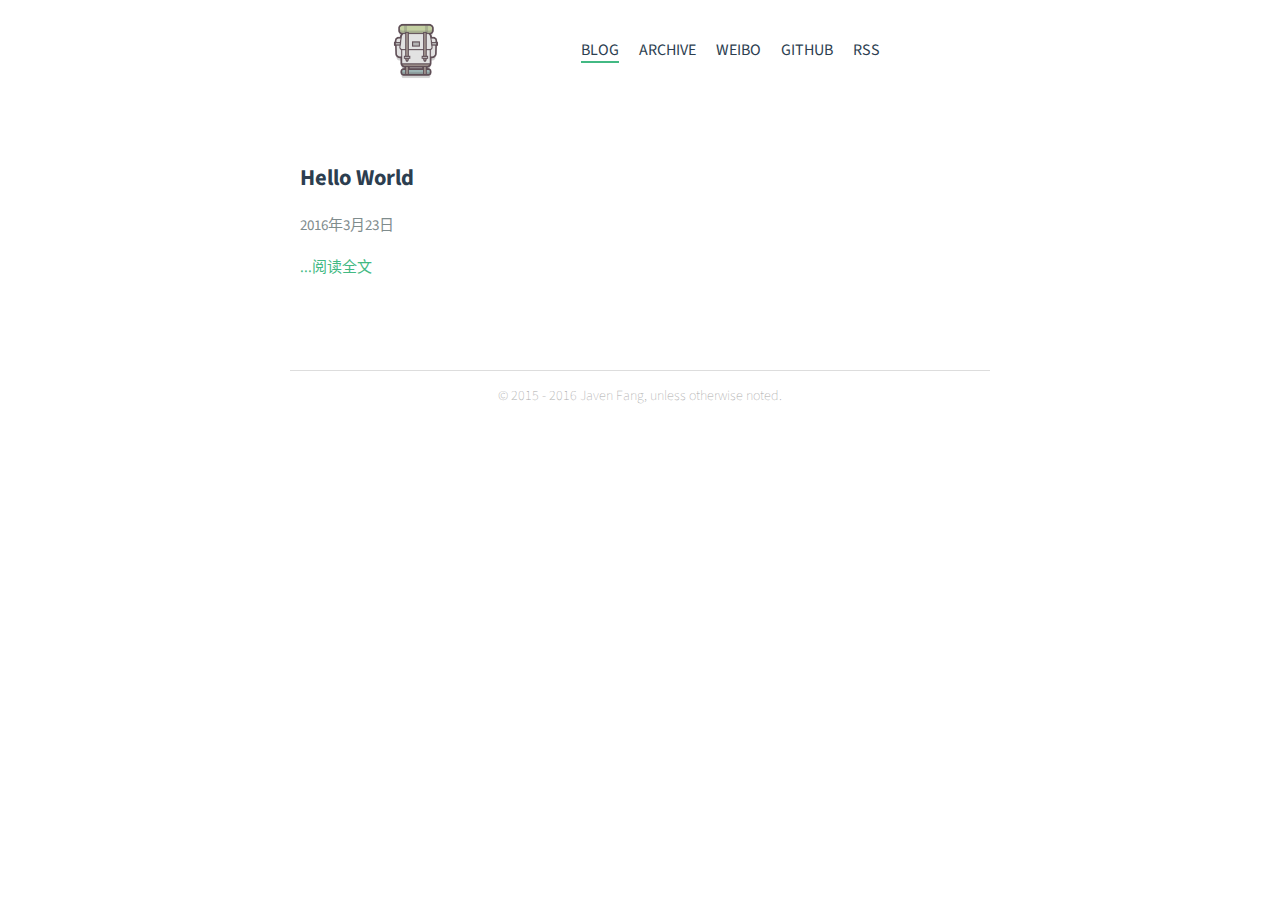
==== index.html @ 201db8c3 "Site updated: 2016-03-25 20:39:09" ====
<!DOCTYPE html><html lang="zh-cn"><head><meta charset="utf-8"><meta name="X-UA-Compatible" content="IE=edge"><title> Javen Blog</title><meta name="description" content="A Blog Powered By Hexo"><meta name="viewport" content="width=device-width, initial-scale=1"><link rel="short icon" href="/favicon.png"><link rel="stylesheet" href="/css/apollo.css"><link rel="stylesheet" href="https://fonts.googleapis.com/css?family=Source+Sans+Pro:400,600" type="text/css"></head><body><header><a href="/" class="logo-link"><img src="/favicon.png"></a><ul class="nav nav-list"><li class="nav-list-item"><a href="/" target="_self" class="nav-list-link active">BLOG</a></li><li class="nav-list-item"><a href="/archives/" target="_self" class="nav-list-link">ARCHIVE</a></li><li class="nav-list-item"><a href="http://weibo.com/sunchongsheng" target="_blank" class="nav-list-link">WEIBO</a></li><li class="nav-list-item"><a href="https://github.com/pinggod" target="_blank" class="nav-list-link">GITHUB</a></li><li class="nav-list-item"><a href="/atom.xml" target="_self" class="nav-list-link">RSS</a></li></ul></header><section class="container"><ul class="home post-list"><li class="post-list-item"><article class="post-block"><h2 class="post-title"><a href="/2016/03/23/hello-world/" class="post-title-link">Hello World</a></h2><div class="post-time">2016年3月23日</div><div class="post-content"></div><a href="/2016/03/23/hello-world/" class="read-more">...阅读全文</a></article></li></ul></section><footer><div class="paginator"></div><div class="copyright"><p>© 2015 - 2016 <a href="http://yoursite.com">Javen Fang</a>, unless otherwise noted.</p></div></footer><script>(function(b,o,i,l,e,r){b.GoogleAnalyticsObject=l;b[l]||(b[l]=function(){(b[l].q=b[l].q||[]).push(arguments)});b[l].l=+new Date;e=o.createElement(i);r=o.getElementsByTagName(i)[0];e.src='//www.google-analytics.com/analytics.js';r.parentNode.insertBefore(e,r)}(window,document,'script','ga'));ga('create',"UA-65933410-1",'auto');ga('send','pageview');</script><script>var _hmt = _hmt || [];(function() {var hm = document.createElement("script");hm.src = "//hm.baidu.com/hm.js?a36e15d9e2adec9a21fcdd9f686b1ed2";var s = document.getElementsByTagName("script")[0]; s.parentNode.insertBefore(hm, s);})();</script><script src="https://cdn.mathjax.org/mathjax/latest/MathJax.js?config=TeX-MML-AM_CHTML"></script></body></html>
---- css/apollo.css ----
/*! normalize.css v3.0.3 | MIT License | github.com/necolas/normalize.css */html{font-family:sans-serif;-ms-text-size-adjust:100%;-webkit-text-size-adjust:100%}body{margin:0}article,aside,details,figcaption,figure,footer,header,hgroup,main,menu,nav,section,summary{display:block}audio,canvas,progress,video{display:inline-block;vertical-align:baseline}audio:not([controls]){display:none;height:0}[hidden],template{display:none}a{background-color:transparent}a:active,a:hover{outline:0}abbr[title]{border-bottom:1px dotted}b,strong{font-weight:bold}dfn{font-style:italic}h1{font-size:2em;margin:0.67em 0}mark{background:#ff0;color:#000}small{font-size:80%}sub,sup{font-size:75%;line-height:0;position:relative;vertical-align:baseline}sup{top:-0.5em}sub{bottom:-0.25em}img{border:0}svg:not(:root){overflow:hidden}figure{margin:1em 40px}hr{box-sizing:content-box;height:0}pre{overflow:auto}code,kbd,pre,samp{font-family:monospace, monospace;font-size:1em}button,input,optgroup,select,textarea{color:inherit;font:inherit;margin:0}button{overflow:visible}button,select{text-transform:none}button,html input[type="button"],input[type="reset"],input[type="submit"]{-webkit-appearance:button;cursor:pointer}button[disabled],html input[disabled]{cursor:default}button::-moz-focus-inner,input::-moz-focus-inner{border:0;padding:0}input{line-height:normal}input[type="checkbox"],input[type="radio"]{box-sizing:border-box;padding:0}input[type="number"]::-webkit-inner-spin-button,input[type="number"]::-webkit-outer-spin-button{height:auto}input[type="search"]{-webkit-appearance:textfield;box-sizing:content-box}input[type="search"]::-webkit-search-cancel-button,input[type="search"]::-webkit-search-decoration{-webkit-appearance:none}fieldset{border:1px solid #c0c0c0;margin:0 2px;padding:0.35em 0.625em 0.75em}legend{border:0;padding:0}textarea{overflow:auto}optgroup{font-weight:bold}table{border-collapse:collapse;border-spacing:0}td,th{padding:0}body{margin:0;color:#34495e;font-size:15px;line-height:1.6;font-family:'Source Sans Pro', 'Helvetica Neue', Arial, sans-serif}ul.nav,ul.post-list{margin:0;padding:0;list-style-type:none}ul{margin:1rem 0}a,a:active{color:#2c3e50;text-decoration:none}a.nav-list-link.active,a.nav-list-link:hover,a.post-title-link:hover{border-bottom:2px solid #42b983}hr{border:0}code{margin:0 2px;padding:3px 5px;color:#e96900;border-radius:2px;white-space:inherit}iframe,video{max-width:100%;margin:1rem auto;display:block}table{width:100%}table thead{background-color:#ddd}table thead th{padding:5px}table tbody tr:nth-child(2n){background-color:#eee}table tbody td{padding:5px}header{height:60px}header .logo-link{float:left}header .nav{float:right;left:80px}header .logo-link img{height:60px}header .nav-list-item{display:inline-block;padding:19px  10px}header .nav-list-item a{font-size:16px;line-height:1.4}.home.post-list{margin:2em 0}.home.post-list .post-list-item{padding:1em 0 2em;border-bottom:1px solid #ddd}.home.post-list .post-list-item:last-child{border-bottom:0px}.home.post-list .post-content h2:before,.home.post-list .post-content h3:before,.home.post-list .post-content h4:before,.home.post-list .post-content h5:before,.home.post-list .post-content h6:before{content:''}.home.post-list .post-content>ul{list-style:initial}.home.post-list .read-more{color:#42b983}.archive{max-width:500px;margin:5em auto}.archive .post-item{padding:2px 0 0 50px}.archive .post-time,.archive .post-title-link{font-size:1rem}.archive .post-title-link{display:block;margin-left:110px;color:#42b983;word-break:break-all}.archive .post-title-link:hover{border-bottom:0;color:#267B54}.archive .post-time{float:left;width:110px;color:#7f8c8d}.post{padding-top:1em}.post-block .post-title{margin:0.65em 0;color:#2c3e50;font-size:1.5em}.post-block .post-time{color:#7f8c8d;margin:1.2em 0}.post-content h2,.post-content h3,.post-content h4,.post-content h5,.post-content h6{position:relative;margin:1em 0}.post-content h2:before,.post-content h3:before,.post-content h4:before,.post-content h5:before,.post-content h6:before{content:"#";color:#42b983;position:absolute;left:-0.7em;top:-4px;font-size:1.2em;font-weight:bold}.post-content h4:before,.post-content h5:before,.post-content h6:before{content:""}.post-content h2,.post-content h3{font-size:22px}.post-content h4,.post-content h5,.post-content h6{font-size:18px}.post-content a{color:#42b983}.post-content blockquote{margin:2em 0;padding-left:20px;border-left:4px solid #42b983}.post-content img{display:block;max-width:100%;margin:1em auto}.post-content .tip{position:relative;margin:2em 0;padding:12px 24px 12px 30px;border-left:4px solid #f66;border-top-right-radius:2px;border-bottom-right-radius:2px;background-color:#f8f8f8}.post-content .tip br{display:none}.post-content .tip:before{position:absolute;top:14px;left:-12px;content:"!";width:20px;height:20px;border-radius:100%;color:#fff;font-size:14px;line-height:20px;font-weight:bold;text-align:center;background-color:#f66;font-family:'Dosis', 'Source Sans Pro', 'Helvetica Neue', Arial, sans-serif}code,pre{font-size:0.8em;background-color:#f8f8f8;font-family:'Roboto Mono', Monaco, courier, monospace}.highlight{position:relative;margin:1em 0;border-radius:2px;line-height:1.1em;background-color:#f8f8f8;overflow-x:auto}.highlight table,.highlight tr,.highlight td{width:100%;border-collapse:collapse;padding:0;margin:0}.highlight .gutter{display:none}.highlight .code pre{padding:1.2em 1.4em;line-height:1.5em;margin:0}.highlight.html .code:after,.highlight.js .code:after,.highlight.bash .code:after,.highlight.css .code:after,.highlight.scss .code:after,.highlight.diff .code:after,.highlight.java .code:after,.highlight.xml .code:after,.highlight.python .code:after,.highlight.json .code:after,.highlight.swift .code:after,.highlight.ruby .code:after,.highlight.perl .code:after,.highlight.php .code:after,.highlight.c .code:after,.highlight.cpp .code:after{position:absolute;top:0;right:0;color:#ccc;text-align:right;font-size:0.75em;padding:5px 10px 0;line-height:15px;height:15px;font-weight:600}.highlight.html .code:after{content:"HTML"}.highlight.js .code:after{content:"JS"}.highlight.bash .code:after{content:"BASH"}.highlight.css .code:after{content:"CSS"}.highlight.scss .code:after{content:"SCSS"}.highlight.diff .code:after{content:"DIFF"}.highlight.java .code:after{content:"JAVA"}.highlight.xml .code:after{content:"XML"}.highlight.python .code:after{content:"PYTHON"}.highlight.json .code:after{content:"JSON"}.highlight.swift .code:after{content:"SWIFT"}.highlight.ruby .code:after{content:"RUBY"}.highlight.perl .code:after{content:"PERL"}.highlight.php .code:after{content:"PHP"}.highlight.c .code:after{content:"C"}.highlight.java .code:after{content:"JAVA"}.highlight.cpp .code:after{content:"CPP"}.highlight.cpp .code:after{content:'C++'}pre{color:#525252}pre .function .keyword,pre .constant{color:#0092db}pre .keyword,pre .attribute{color:#e96900}pre .number,pre .literal{color:#ae81ff}pre .tag,pre .tag .title,pre .change,pre .winutils,pre .flow,pre .lisp .title,pre .clojure .built_in,pre .nginx .title,pre .tex .special{color:#2973b7}pre .symbol,pre .symbol .string,pre .value,pre .regexp{color:#42b983}pre .title{color:#83B917}pre .tag .value,pre .string,pre .subst,pre .haskell .type,pre .preprocessor,pre .ruby .class .parent,pre .built_in,pre .sql .aggregate,pre .django .template_tag,pre .django .variable,pre .smalltalk .class,pre .javadoc,pre .django .filter .argument,pre .smalltalk .localvars,pre .smalltalk .array,pre .attr_selector,pre .pseudo,pre .addition,pre .stream,pre .envvar,pre .apache .tag,pre .apache .cbracket,pre .tex .command,pre .prompt{color:#42b983}pre .comment,pre .java .annotation,pre .python .decorator,pre .template_comment,pre .pi,pre .doctype,pre .shebang,pre .apache .sqbracket,pre .tex .formula{color:#b3b3b3}pre .deletion{color:#BA4545}pre .coffeescript .javascript,pre .javascript .xml,pre .tex .formula,pre .xml .javascript,pre .xml .vbscript,pre .xml .css,pre .xml .cdata{opacity:0.5}.paginator{margin:4em 0;text-align:center}.paginator .prev,.paginator .next{display:inline-block;margin:0 4px;padding:4px 12px;border-radius:4px;border-bottom:4px solid #3aa373;font-size:14px;color:#fff;background-color:#4fc08d}.paginator .prev:hover,.paginator .next:hover{background-color:#22bd77}.ds-thread,#disqus_thread{margin-bottom:2em}section.container{margin:2em 10px}@media screen and (min-width: 700px){body{width:700px;margin:0 auto}header{padding:20px 100px}}@media screen and (max-width: 700px){body{width:100%}header{padding:20px 0}header a.logo-link,header ul.nav.nav-list{float:none;display:block;text-align:center}.post-content h2,.post-content h3,.post-content h4,.post-content h5,.post-content h6{max-width:300px;left:15px}.ds-thread,#disqus_thread{margin:2em 10px}}.copyright{margin:4em 0;border-top:1px solid #ddd;text-align:center}.copyright p,.copyright a{color:#aaa;font-size:14px;font-weight:100}.copyright a:hover{color:#888}
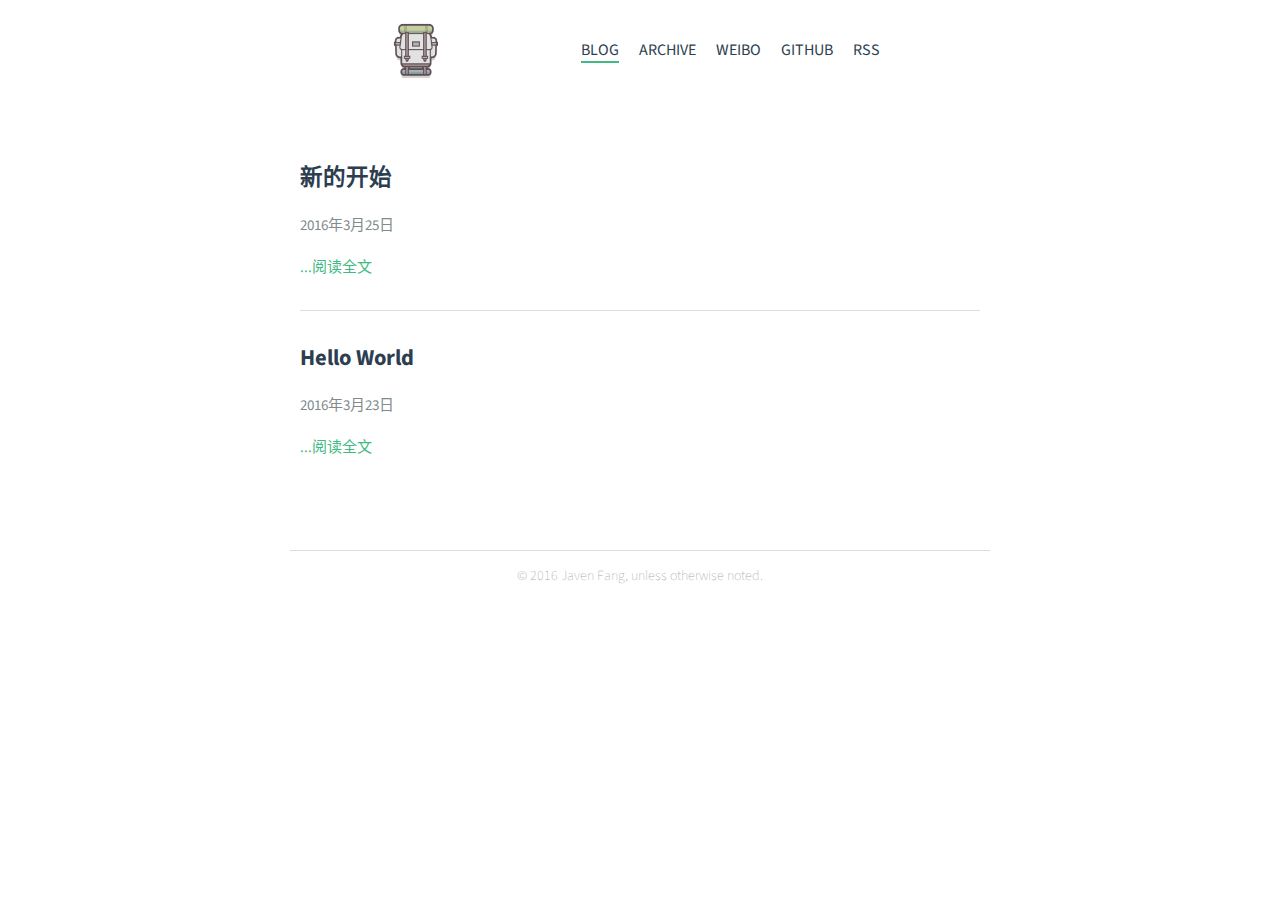
==== commit 047f9cd1: "Site updated: 2016-03-25 20:53:54" ====
--- a/index.html
+++ b/index.html
@@ -1 +1 @@
-<!DOCTYPE html><html lang="zh-cn"><head><meta charset="utf-8"><meta name="X-UA-Compatible" content="IE=edge"><title> Javen Blog</title><meta name="description" content="A Blog Powered By Hexo"><meta name="viewport" content="width=device-width, initial-scale=1"><link rel="short icon" href="/favicon.png"><link rel="stylesheet" href="/css/apollo.css"><link rel="stylesheet" href="https://fonts.googleapis.com/css?family=Source+Sans+Pro:400,600" type="text/css"></head><body><header><a href="/" class="logo-link"><img src="/favicon.png"></a><ul class="nav nav-list"><li class="nav-list-item"><a href="/" target="_self" class="nav-list-link active">BLOG</a></li><li class="nav-list-item"><a href="/archives/" target="_self" class="nav-list-link">ARCHIVE</a></li><li class="nav-list-item"><a href="http://weibo.com/sunchongsheng" target="_blank" class="nav-list-link">WEIBO</a></li><li class="nav-list-item"><a href="https://github.com/pinggod" target="_blank" class="nav-list-link">GITHUB</a></li><li class="nav-list-item"><a href="/atom.xml" target="_self" class="nav-list-link">RSS</a></li></ul></header><section class="container"><ul class="home post-list"><li class="post-list-item"><article class="post-block"><h2 class="post-title"><a href="/2016/03/23/hello-world/" class="post-title-link">Hello World</a></h2><div class="post-time">2016年3月23日</div><div class="post-content"></div><a href="/2016/03/23/hello-world/" class="read-more">...阅读全文</a></article></li></ul></section><footer><div class="paginator"></div><div class="copyright"><p>© 2015 - 2016 <a href="http://yoursite.com">Javen Fang</a>, unless otherwise noted.</p></div></footer><script>(function(b,o,i,l,e,r){b.GoogleAnalyticsObject=l;b[l]||(b[l]=function(){(b[l].q=b[l].q||[]).push(arguments)});b[l].l=+new Date;e=o.createElement(i);r=o.getElementsByTagName(i)[0];e.src='//www.google-analytics.com/analytics.js';r.parentNode.insertBefore(e,r)}(window,document,'script','ga'));ga('create',"UA-65933410-1",'auto');ga('send','pageview');</script><script>var _hmt = _hmt || [];(function() {var hm = document.createElement("script");hm.src = "//hm.baidu.com/hm.js?a36e15d9e2adec9a21fcdd9f686b1ed2";var s = document.getElementsByTagName("script")[0]; s.parentNode.insertBefore(hm, s);})();</script><script src="https://cdn.mathjax.org/mathjax/latest/MathJax.js?config=TeX-MML-AM_CHTML"></script></body></html>+<!DOCTYPE html><html lang="zh-cn"><head><meta charset="utf-8"><meta name="X-UA-Compatible" content="IE=edge"><title> 老码农</title><meta name="description" content="A Blog Powered By Hexo"><meta name="viewport" content="width=device-width, initial-scale=1"><link rel="short icon" href="/favicon.png"><link rel="stylesheet" href="/css/apollo.css"><link rel="stylesheet" href="http://fonts.useso.com/css?family=Source+Sans+Pro:400,600" type="text/css"></head><body><header><a href="/" class="logo-link"><img src="/favicon.png"></a><ul class="nav nav-list"><li class="nav-list-item"><a href="/" target="_self" class="nav-list-link active">BLOG</a></li><li class="nav-list-item"><a href="/archives/" target="_self" class="nav-list-link">ARCHIVE</a></li><li class="nav-list-item"><a href="http://weibo.com/javenfang" target="_blank" class="nav-list-link">WEIBO</a></li><li class="nav-list-item"><a href="https://github.com/javenfang" target="_blank" class="nav-list-link">GITHUB</a></li><li class="nav-list-item"><a href="/atom.xml" target="_self" class="nav-list-link">RSS</a></li></ul></header><section class="container"><ul class="home post-list"><li class="post-list-item"><article class="post-block"><h2 class="post-title"><a href="/2016/03/25/新的开始/" class="post-title-link">新的开始</a></h2><div class="post-time">2016年3月25日</div><div class="post-content"></div><a href="/2016/03/25/新的开始/" class="read-more">...阅读全文</a></article></li><li class="post-list-item"><article class="post-block"><h2 class="post-title"><a href="/2016/03/23/hello-world/" class="post-title-link">Hello World</a></h2><div class="post-time">2016年3月23日</div><div class="post-content"></div><a href="/2016/03/23/hello-world/" class="read-more">...阅读全文</a></article></li></ul></section><footer><div class="paginator"></div><div class="copyright"><p>© 2016 <a href="http://javenfang.me">Javen Fang</a>, unless otherwise noted.</p></div></footer><script src="https://cdn.mathjax.org/mathjax/latest/MathJax.js?config=TeX-MML-AM_CHTML"></script></body></html>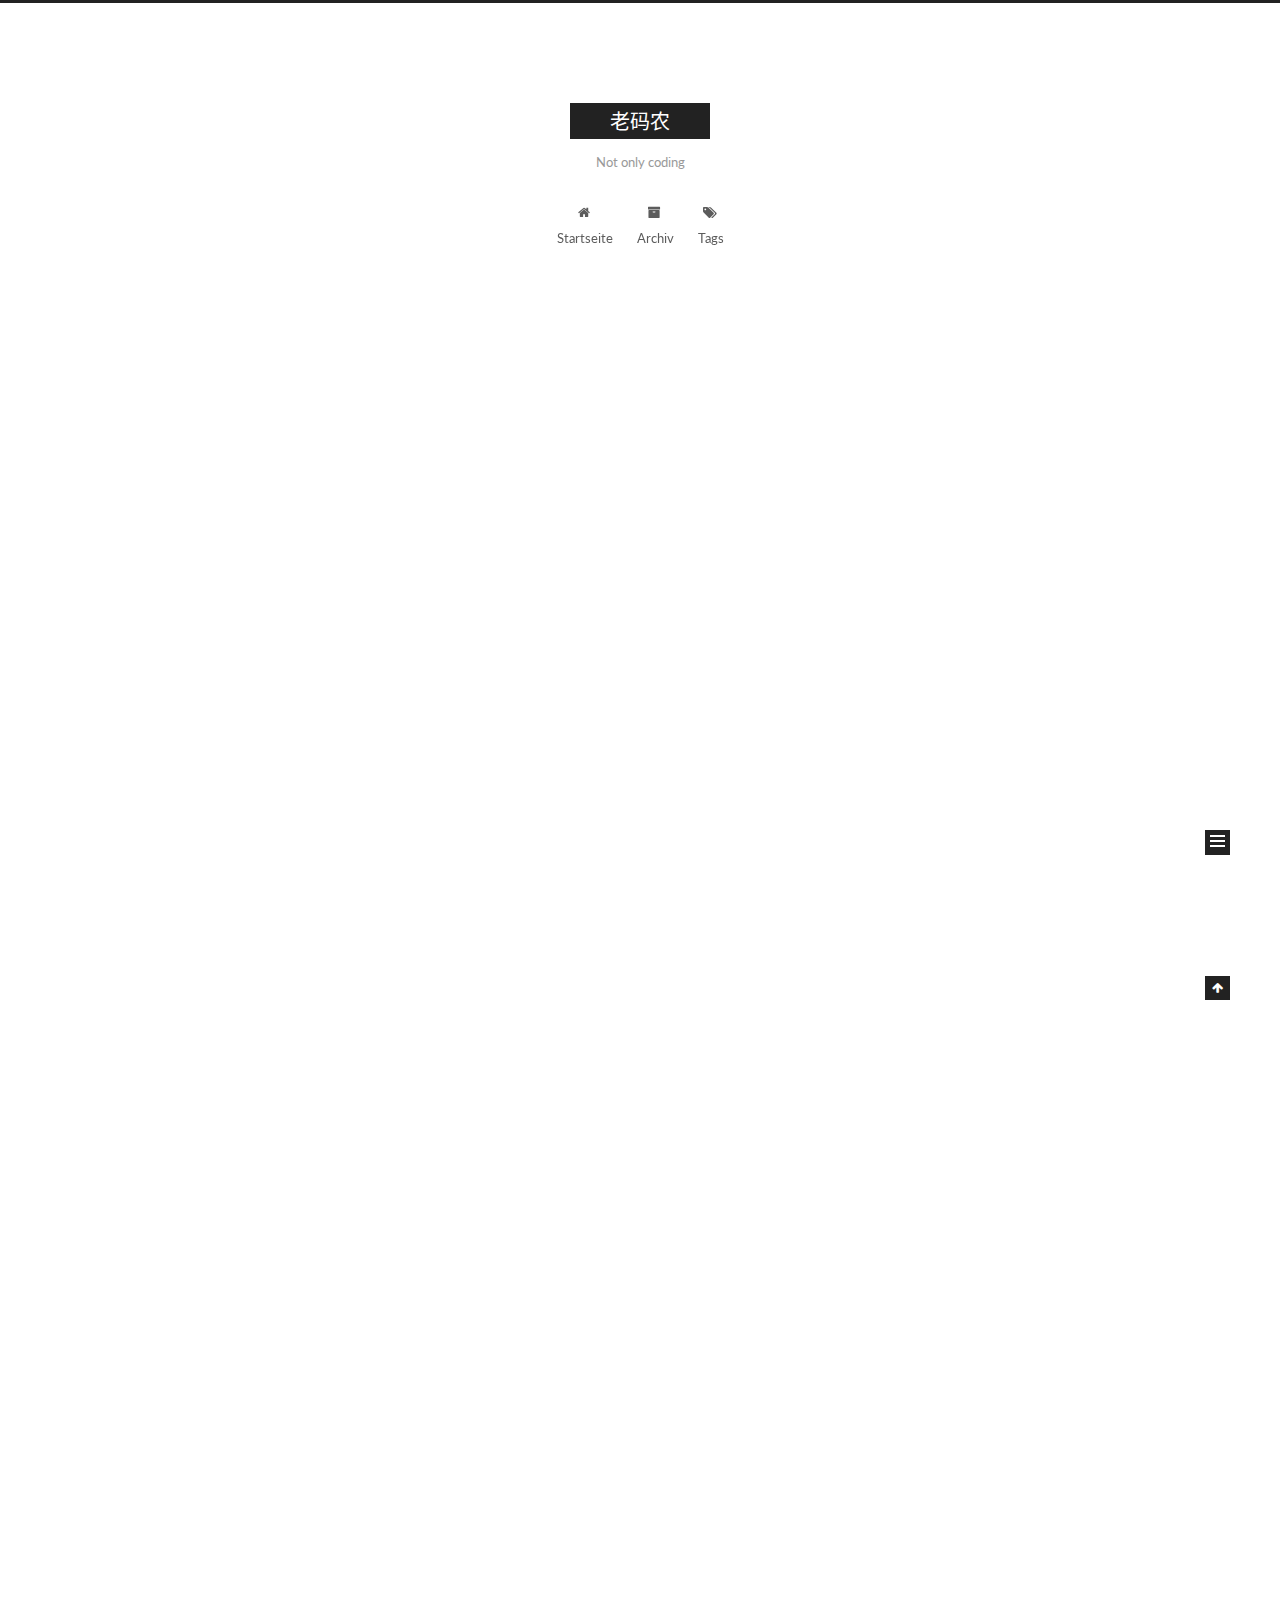
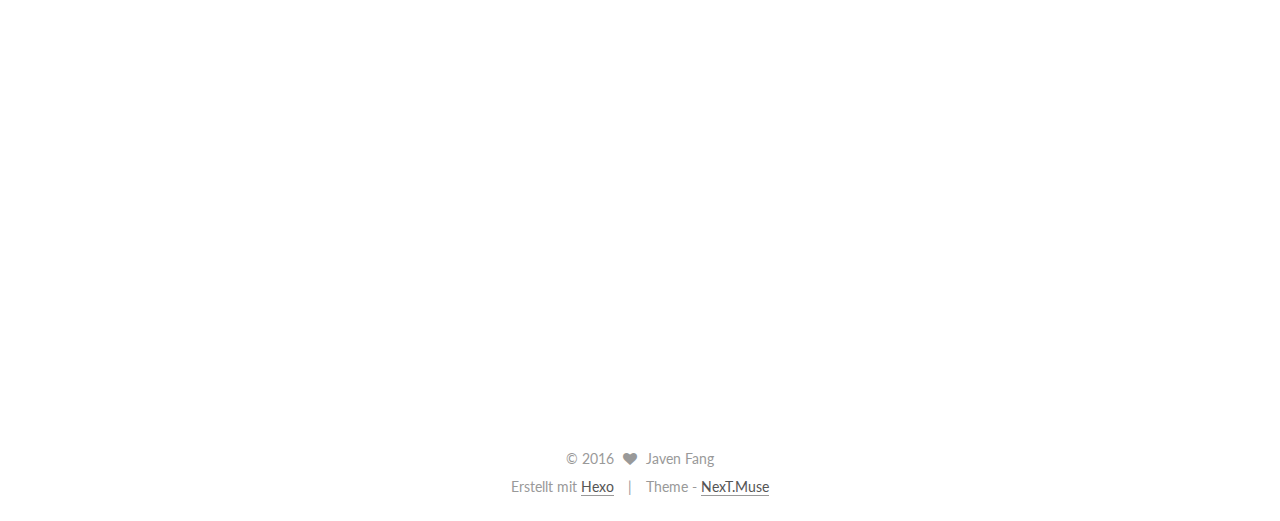
==== commit 5e45f94d: "Site updated: 2016-03-25 21:19:13" ====
--- a/index.html
+++ b/index.html
@@ -1 +1,566 @@
-<!DOCTYPE html><html lang="zh-cn"><head><meta charset="utf-8"><meta name="X-UA-Compatible" content="IE=edge"><title> 老码农</title><meta name="description" content="A Blog Powered By Hexo"><meta name="viewport" content="width=device-width, initial-scale=1"><link rel="short icon" href="/favicon.png"><link rel="stylesheet" href="/css/apollo.css"><link rel="stylesheet" href="http://fonts.useso.com/css?family=Source+Sans+Pro:400,600" type="text/css"></head><body><header><a href="/" class="logo-link"><img src="/favicon.png"></a><ul class="nav nav-list"><li class="nav-list-item"><a href="/" target="_self" class="nav-list-link active">BLOG</a></li><li class="nav-list-item"><a href="/archives/" target="_self" class="nav-list-link">ARCHIVE</a></li><li class="nav-list-item"><a href="http://weibo.com/javenfang" target="_blank" class="nav-list-link">WEIBO</a></li><li class="nav-list-item"><a href="https://github.com/javenfang" target="_blank" class="nav-list-link">GITHUB</a></li><li class="nav-list-item"><a href="/atom.xml" target="_self" class="nav-list-link">RSS</a></li></ul></header><section class="container"><ul class="home post-list"><li class="post-list-item"><article class="post-block"><h2 class="post-title"><a href="/2016/03/25/新的开始/" class="post-title-link">新的开始</a></h2><div class="post-time">2016年3月25日</div><div class="post-content"></div><a href="/2016/03/25/新的开始/" class="read-more">...阅读全文</a></article></li><li class="post-list-item"><article class="post-block"><h2 class="post-title"><a href="/2016/03/23/hello-world/" class="post-title-link">Hello World</a></h2><div class="post-time">2016年3月23日</div><div class="post-content"></div><a href="/2016/03/23/hello-world/" class="read-more">...阅读全文</a></article></li></ul></section><footer><div class="paginator"></div><div class="copyright"><p>© 2016 <a href="http://javenfang.me">Javen Fang</a>, unless otherwise noted.</p></div></footer><script src="https://cdn.mathjax.org/mathjax/latest/MathJax.js?config=TeX-MML-AM_CHTML"></script></body></html>+<!doctype html>
+
+
+
+  
+
+
+<html class="theme-next muse use-motion">
+<head>
+  <meta charset="UTF-8"/>
+<meta http-equiv="X-UA-Compatible" content="IE=edge,chrome=1" />
+<meta name="viewport" content="width=device-width, initial-scale=1, maximum-scale=1"/>
+
+
+
+<meta http-equiv="Cache-Control" content="no-transform" />
+<meta http-equiv="Cache-Control" content="no-siteapp" />
+
+
+
+
+
+
+
+
+
+
+
+
+  <link href="/vendors/fancybox/source/jquery.fancybox.css?v=2.1.5" rel="stylesheet" type="text/css"/>
+
+
+
+
+  <link href="//fonts.googleapis.com/css?family=Lato:300,400,700,400italic&subset=latin,latin-ext" rel="stylesheet" type="text/css">
+
+
+
+<link href="/vendors/font-awesome/css/font-awesome.min.css?v=4.4.0" rel="stylesheet" type="text/css" />
+
+<link href="/css/main.css?v=0.5.0" rel="stylesheet" type="text/css" />
+
+
+  <meta name="keywords" content="Hexo, NexT" />
+
+
+
+
+
+  <link rel="alternate" href="/atom.xml" title="老码农" type="application/atom+xml" />
+
+
+
+
+  <link rel="shortcut icon" type="image/x-icon" href="/favicon.ico?v=0.5.0" />
+
+
+
+
+
+
+<meta name="description">
+<meta property="og:type" content="website">
+<meta property="og:title" content="老码农">
+<meta property="og:url" content="http://javenfang.me/index.html">
+<meta property="og:site_name" content="老码农">
+<meta property="og:description">
+<meta name="twitter:card" content="summary">
+<meta name="twitter:title" content="老码农">
+<meta name="twitter:description">
+
+
+
+<script type="text/javascript" id="hexo.configuration">
+  var NexT = window.NexT || {};
+  var CONFIG = {
+    scheme: 'Muse',
+    sidebar: {"position":"left","display":"post"},
+    fancybox: true,
+    motion: true,
+    duoshuo: {
+      userId: 0,
+      author: 'Author'
+    }
+  };
+</script>
+
+  <title> 老码农 </title>
+</head>
+
+<body itemscope itemtype="http://schema.org/WebPage" lang="zh-cn">
+
+  
+
+
+
+
+
+
+
+
+
+
+  
+  
+    
+  
+
+  <div class="container one-collumn sidebar-position-left 
+   page-home 
+ ">
+    <div class="headband"></div>
+
+    <header id="header" class="header" itemscope itemtype="http://schema.org/WPHeader">
+      <div class="header-inner"><div class="site-meta ">
+  
+
+  <div class="custom-logo-site-title">
+    <a href="/"  class="brand" rel="start">
+      <span class="logo-line-before"><i></i></span>
+      <span class="site-title">老码农</span>
+      <span class="logo-line-after"><i></i></span>
+    </a>
+  </div>
+  <p class="site-subtitle">Not only coding</p>
+</div>
+
+<div class="site-nav-toggle">
+  <button>
+    <span class="btn-bar"></span>
+    <span class="btn-bar"></span>
+    <span class="btn-bar"></span>
+  </button>
+</div>
+
+<nav class="site-nav">
+  
+
+  
+    <ul id="menu" class="menu">
+      
+        
+        <li class="menu-item menu-item-home">
+          <a href="/" rel="section">
+            
+              <i class="menu-item-icon fa fa-home fa-fw"></i> <br />
+            
+            Startseite
+          </a>
+        </li>
+      
+        
+        <li class="menu-item menu-item-archives">
+          <a href="/archives" rel="section">
+            
+              <i class="menu-item-icon fa fa-archive fa-fw"></i> <br />
+            
+            Archiv
+          </a>
+        </li>
+      
+        
+        <li class="menu-item menu-item-tags">
+          <a href="/tags" rel="section">
+            
+              <i class="menu-item-icon fa fa-tags fa-fw"></i> <br />
+            
+            Tags
+          </a>
+        </li>
+      
+
+      
+    </ul>
+  
+
+  
+</nav>
+
+ </div>
+    </header>
+
+    <main id="main" class="main">
+      <div class="main-inner">
+        <div class="content-wrap">
+          <div id="content" class="content">
+            
+  <section id="posts" class="posts-expand">
+    
+      
+
+  
+  
+
+  
+  
+  
+
+  <article class="post post-type-normal " itemscope itemtype="http://schema.org/Article">
+
+    
+      <header class="post-header">
+
+        
+        
+          <h1 class="post-title" itemprop="name headline">
+            
+            
+              
+                
+                <a class="post-title-link" href="/2016/03/25/新的开始/" itemprop="url">
+                  新的开始
+                </a>
+              
+            
+          </h1>
+        
+
+        <div class="post-meta">
+          <span class="post-time">
+            <span class="post-meta-item-icon">
+              <i class="fa fa-calendar-o"></i>
+            </span>
+            <span class="post-meta-item-text">Veröffentlicht am</span>
+            <time itemprop="dateCreated" datetime="2016-03-25T20:45:50+08:00" content="2016-03-25">
+              2016-03-25
+            </time>
+          </span>
+
+          
+
+          
+            
+          
+
+          
+
+          
+          
+
+        </div>
+      </header>
+    
+
+
+    <div class="post-body" itemprop="articleBody">
+
+      
+      
+
+      
+        
+          
+            <p>尝试使用 hexo。</p>
+<p>这个东西还是不少好处，其中一个是：markdown。</p>
+<p>我现在几乎所有的写作都是 Markdown 了，关键的好处是易于保存。</p>
+<ul>
+<li>one</li>
+<li>two</li>
+</ul>
+<h2 id="new-place"><a href="#new-place" class="headerlink" title="new place"></a>new place</h2><h4 id="the-fourth-header"><a href="#the-fourth-header" class="headerlink" title="the fourth header"></a>the fourth header</h4>
+          
+        
+      
+    </div>
+
+    <div>
+      
+    </div>
+
+    <footer class="post-footer">
+      
+
+      
+
+      
+      
+        <div class="post-eof"></div>
+      
+    </footer>
+  </article>
+
+
+    
+      
+
+  
+  
+
+  
+  
+  
+
+  <article class="post post-type-normal " itemscope itemtype="http://schema.org/Article">
+
+    
+      <header class="post-header">
+
+        
+        
+          <h1 class="post-title" itemprop="name headline">
+            
+            
+              
+                
+                <a class="post-title-link" href="/2016/03/23/hello-world/" itemprop="url">
+                  Hello World
+                </a>
+              
+            
+          </h1>
+        
+
+        <div class="post-meta">
+          <span class="post-time">
+            <span class="post-meta-item-icon">
+              <i class="fa fa-calendar-o"></i>
+            </span>
+            <span class="post-meta-item-text">Veröffentlicht am</span>
+            <time itemprop="dateCreated" datetime="2016-03-23T12:13:44+08:00" content="2016-03-23">
+              2016-03-23
+            </time>
+          </span>
+
+          
+
+          
+            
+          
+
+          
+
+          
+          
+
+        </div>
+      </header>
+    
+
+
+    <div class="post-body" itemprop="articleBody">
+
+      
+      
+
+      
+        
+          
+            <p>Welcome to <a href="https://hexo.io/" target="_blank" rel="external">Hexo</a>! This is your very first post. Check <a href="https://hexo.io/docs/" target="_blank" rel="external">documentation</a> for more info. If you get any problems when using Hexo, you can find the answer in <a href="https://hexo.io/docs/troubleshooting.html" target="_blank" rel="external">troubleshooting</a> or you can ask me on <a href="https://github.com/hexojs/hexo/issues" target="_blank" rel="external">GitHub</a>.</p>
+<h2 id="Quick-Start"><a href="#Quick-Start" class="headerlink" title="Quick Start"></a>Quick Start</h2><h3 id="Create-a-new-post"><a href="#Create-a-new-post" class="headerlink" title="Create a new post"></a>Create a new post</h3><figure class="highlight bash"><table><tr><td class="gutter"><pre><span class="line">1</span><br></pre></td><td class="code"><pre><span class="line">$ hexo new <span class="string">"My New Post"</span></span><br></pre></td></tr></table></figure>
+<p>More info: <a href="https://hexo.io/docs/writing.html" target="_blank" rel="external">Writing</a></p>
+<h3 id="Run-server"><a href="#Run-server" class="headerlink" title="Run server"></a>Run server</h3><figure class="highlight bash"><table><tr><td class="gutter"><pre><span class="line">1</span><br></pre></td><td class="code"><pre><span class="line">$ hexo server</span><br></pre></td></tr></table></figure>
+<p>More info: <a href="https://hexo.io/docs/server.html" target="_blank" rel="external">Server</a></p>
+<h3 id="Generate-static-files"><a href="#Generate-static-files" class="headerlink" title="Generate static files"></a>Generate static files</h3><figure class="highlight bash"><table><tr><td class="gutter"><pre><span class="line">1</span><br></pre></td><td class="code"><pre><span class="line">$ hexo generate</span><br></pre></td></tr></table></figure>
+<p>More info: <a href="https://hexo.io/docs/generating.html" target="_blank" rel="external">Generating</a></p>
+<h3 id="Deploy-to-remote-sites"><a href="#Deploy-to-remote-sites" class="headerlink" title="Deploy to remote sites"></a>Deploy to remote sites</h3><figure class="highlight bash"><table><tr><td class="gutter"><pre><span class="line">1</span><br></pre></td><td class="code"><pre><span class="line">$ hexo deploy</span><br></pre></td></tr></table></figure>
+<p>More info: <a href="https://hexo.io/docs/deployment.html" target="_blank" rel="external">Deployment</a></p>
+
+          
+        
+      
+    </div>
+
+    <div>
+      
+    </div>
+
+    <footer class="post-footer">
+      
+
+      
+
+      
+      
+        <div class="post-eof"></div>
+      
+    </footer>
+  </article>
+
+
+    
+  </section>
+
+  
+
+
+          </div>
+          
+
+
+          
+
+        </div>
+        
+          
+  
+  <div class="sidebar-toggle">
+    <div class="sidebar-toggle-line-wrap">
+      <span class="sidebar-toggle-line sidebar-toggle-line-first"></span>
+      <span class="sidebar-toggle-line sidebar-toggle-line-middle"></span>
+      <span class="sidebar-toggle-line sidebar-toggle-line-last"></span>
+    </div>
+  </div>
+
+  <aside id="sidebar" class="sidebar">
+    <div class="sidebar-inner">
+
+      
+
+      
+
+      <section class="site-overview sidebar-panel  sidebar-panel-active ">
+        <div class="site-author motion-element" itemprop="author" itemscope itemtype="http://schema.org/Person">
+          <img class="site-author-image" itemprop="image"
+               src="/images/default_avatar.jpg"
+               alt="Javen Fang" />
+          <p class="site-author-name" itemprop="name">Javen Fang</p>
+          <p class="site-description motion-element" itemprop="description"></p>
+        </div>
+        <nav class="site-state motion-element">
+          <div class="site-state-item site-state-posts">
+            <a href="/archives">
+              <span class="site-state-item-count">2</span>
+              <span class="site-state-item-name">Artikel</span>
+            </a>
+          </div>
+
+          
+
+          
+
+        </nav>
+
+        
+          <div class="feed-link motion-element">
+            <a href="/atom.xml" rel="alternate">
+              <i class="fa fa-rss"></i>
+              RSS
+            </a>
+          </div>
+        
+
+        <div class="links-of-author motion-element">
+          
+        </div>
+
+        
+        
+
+        
+        <div class="links-of-blogroll motion-element">
+          
+        </div>
+
+      </section>
+
+      
+
+    </div>
+  </aside>
+
+
+        
+      </div>
+    </main>
+
+    <footer id="footer" class="footer">
+      <div class="footer-inner">
+        <div class="copyright" >
+  
+  &copy; 
+  <span itemprop="copyrightYear">2016</span>
+  <span class="with-love">
+    <i class="fa fa-heart"></i>
+  </span>
+  <span class="author" itemprop="copyrightHolder">Javen Fang</span>
+</div>
+
+<div class="powered-by">
+  Erstellt mit  <a class="theme-link" href="http://hexo.io">Hexo</a>
+</div>
+
+<div class="theme-info">
+  Theme -
+  <a class="theme-link" href="https://github.com/iissnan/hexo-theme-next">
+    NexT.Muse
+  </a>
+</div>
+
+
+
+      </div>
+    </footer>
+
+    <div class="back-to-top">
+      <i class="fa fa-arrow-up"></i>
+    </div>
+  </div>
+
+  
+
+
+  
+
+
+
+
+<script type="text/javascript">
+  if (Object.prototype.toString.call(window.Promise) !== '[object Function]') {
+    window.Promise = null;
+  }
+</script>
+
+
+  <script type="text/javascript" src="/vendors/jquery/index.js?v=2.1.3"></script>
+
+  <script type="text/javascript" src="/vendors/fastclick/lib/fastclick.min.js?v=1.0.6"></script>
+
+  <script type="text/javascript" src="/vendors/jquery_lazyload/jquery.lazyload.js?v=1.9.7"></script>
+
+  <script type="text/javascript" src="/vendors/velocity/velocity.min.js"></script>
+
+  <script type="text/javascript" src="/vendors/velocity/velocity.ui.min.js"></script>
+
+  <script type="text/javascript" src="/vendors/fancybox/source/jquery.fancybox.pack.js"></script>
+
+
+  
+
+
+  <script type="text/javascript" src="/js/src/utils.js?v=0.5.0"></script>
+
+  <script type="text/javascript" src="/js/src/motion.js?v=0.5.0"></script>
+
+
+
+  
+  
+
+  
+
+  
+
+
+  <script type="text/javascript" src="/js/src/bootstrap.js?v=0.5.0"></script>
+
+
+
+  
+
+
+
+  
+
+
+
+  
+  
+  
+
+  
+
+  
+
+</body>
+</html>
--- a/css/main.css
+++ b/css/main.css
@@ -0,0 +1,2141 @@
+/* normalize.css v3.0.2 | MIT License | git.io/normalize */
+html {
+  font-family: sans-serif; /* 1 */
+  -ms-text-size-adjust: 100%; /* 2 */
+  -webkit-text-size-adjust: 100%; /* 2 */
+}
+body {
+  margin: 0;
+}
+article,
+aside,
+details,
+figcaption,
+figure,
+footer,
+header,
+hgroup,
+main,
+menu,
+nav,
+section,
+summary {
+  display: block;
+}
+audio,
+canvas,
+progress,
+video {
+  display: inline-block; /* 1 */
+  vertical-align: baseline; /* 2 */
+}
+audio:not([controls]) {
+  display: none;
+  height: 0;
+}
+[hidden],
+template {
+  display: none;
+}
+a {
+  background-color: transparent;
+}
+a:active,
+a:hover {
+  outline: 0;
+}
+abbr[title] {
+  border-bottom: 1px dotted;
+}
+b,
+strong {
+  font-weight: bold;
+}
+dfn {
+  font-style: italic;
+}
+h1 {
+  font-size: 2em;
+  margin: 0.67em 0;
+}
+mark {
+  background: #ff0;
+  color: #000;
+}
+small {
+  font-size: 80%;
+}
+sub,
+sup {
+  font-size: 75%;
+  line-height: 0;
+  position: relative;
+  vertical-align: baseline;
+}
+sup {
+  top: -0.5em;
+}
+sub {
+  bottom: -0.25em;
+}
+img {
+  border: 0;
+}
+svg:not(:root) {
+  overflow: hidden;
+}
+figure {
+  margin: 1em 40px;
+}
+hr {
+  -moz-box-sizing: content-box;
+  box-sizing: content-box;
+  height: 0;
+}
+pre {
+  overflow: auto;
+}
+code,
+kbd,
+pre,
+samp {
+  font-family: monospace, monospace;
+  font-size: 1em;
+}
+button,
+input,
+optgroup,
+select,
+textarea {
+  color: inherit; /* 1 */
+  font: inherit; /* 2 */
+  margin: 0; /* 3 */
+}
+button {
+  overflow: visible;
+}
+button,
+select {
+  text-transform: none;
+}
+button,
+html input[type="button"],
+input[type="reset"],
+input[type="submit"] {
+  -webkit-appearance: button; /* 2 */
+  cursor: pointer; /* 3 */
+}
+button[disabled],
+html input[disabled] {
+  cursor: default;
+}
+button::-moz-focus-inner,
+input::-moz-focus-inner {
+  border: 0;
+  padding: 0;
+}
+input {
+  line-height: normal;
+}
+input[type="checkbox"],
+input[type="radio"] {
+  box-sizing: border-box; /* 1 */
+  padding: 0; /* 2 */
+}
+input[type="number"]::-webkit-inner-spin-button,
+input[type="number"]::-webkit-outer-spin-button {
+  height: auto;
+}
+input[type="search"] {
+  -webkit-appearance: textfield; /* 1 */
+  -moz-box-sizing: content-box;
+  -webkit-box-sizing: content-box; /* 2 */
+  box-sizing: content-box;
+}
+input[type="search"]::-webkit-search-cancel-button,
+input[type="search"]::-webkit-search-decoration {
+  -webkit-appearance: none;
+}
+fieldset {
+  border: 1px solid #c0c0c0;
+  margin: 0 2px;
+  padding: 0.35em 0.625em 0.75em;
+}
+legend {
+  border: 0; /* 1 */
+  padding: 0; /* 2 */
+}
+textarea {
+  overflow: auto;
+}
+optgroup {
+  font-weight: bold;
+}
+table {
+  border-collapse: collapse;
+  border-spacing: 0;
+}
+td,
+th {
+  padding: 0;
+}
+::selection {
+  background: #262a30;
+  color: #fff;
+}
+body {
+  position: relative;
+  font-family: Lato, "PingFang SC", "Microsoft YaHei", sans-serif;
+  font-size: 14px;
+  line-height: 2;
+  color: #555;
+  background: #fff;
+}
+@media (max-width: 767px) {
+  body {
+    padding-right: 0 !important;
+  }
+}
+@media (min-width: 768px) and (max-width: 991px) {
+  body {
+    padding-right: 0 !important;
+  }
+}
+@media (min-width: 1600px) {
+  body {
+    font-size: 16px;
+  }
+}
+h1,
+h2,
+h3,
+h4,
+h5,
+h6 {
+  margin: 0;
+  padding: 0;
+  font-weight: bold;
+  line-height: 1.5;
+  font-family: Lato, "PingFang SC", "Microsoft YaHei", sans-serif;
+}
+h2,
+h3,
+h4,
+h5,
+h6 {
+  margin: 20px 0 15px;
+}
+h1 {
+  font-size: 22px;
+}
+@media (max-width: 767px) {
+  h1 {
+    font-size: 18px;
+  }
+}
+h2 {
+  font-size: 20px;
+}
+@media (max-width: 767px) {
+  h2 {
+    font-size: 16px;
+  }
+}
+h3 {
+  font-size: 18px;
+}
+@media (max-width: 767px) {
+  h3 {
+    font-size: 14px;
+  }
+}
+h4 {
+  font-size: 16px;
+}
+@media (max-width: 767px) {
+  h4 {
+    font-size: 12px;
+  }
+}
+h5 {
+  font-size: 14px;
+}
+@media (max-width: 767px) {
+  h5 {
+    font-size: 10px;
+  }
+}
+h6 {
+  font-size: 12px;
+}
+@media (max-width: 767px) {
+  h6 {
+    font-size: 8px;
+  }
+}
+p {
+  margin: 0 0 25px 0;
+}
+a {
+  color: #555;
+  text-decoration: none;
+  border-bottom: 1px solid #999;
+  word-wrap: break-word;
+}
+a:hover {
+  color: #222;
+  border-bottom-color: #222;
+}
+ul {
+  list-style: none;
+}
+blockquote {
+  margin: 0;
+  padding: 0;
+}
+img {
+  display: block;
+  margin: auto;
+  max-width: 100%;
+  height: auto;
+}
+hr {
+  margin: 40px 0;
+  height: 3px;
+  border: none;
+  background-color: #ddd;
+  background-image: repeating-linear-gradient(-45deg, #fff, #fff 4px, transparent 4px, transparent 8px);
+}
+blockquote {
+  padding: 0 15px;
+  color: #666;
+  border-left: 4px solid #ddd;
+}
+blockquote cite::before {
+  content: "-";
+  padding: 0 5px;
+}
+dt {
+  font-weight: 700;
+}
+dd {
+  margin: 0;
+  padding: 0;
+}
+.text-left {
+  text-align: left;
+}
+.text-center {
+  text-align: center;
+}
+.text-right {
+  text-align: right;
+}
+.text-justify {
+  text-align: justify;
+}
+.text-nowrap {
+  white-space: nowrap;
+}
+.text-lowercase {
+  text-transform: lowercase;
+}
+.text-uppercase {
+  text-transform: uppercase;
+}
+.text-capitalize {
+  text-transform: capitalize;
+}
+.center-block {
+  display: block;
+  margin-left: auto;
+  margin-right: auto;
+}
+.clearfix:before,
+.clearfix:after {
+  content: " ";
+  display: table;
+}
+.clearfix:after {
+  clear: both;
+}
+.pullquote {
+  width: 45%;
+}
+.pullquote.left {
+  float: left;
+  margin-left: 5px;
+  margin-right: 10px;
+}
+.pullquote.right {
+  float: right;
+  margin-left: 10px;
+  margin-right: 5px;
+}
+.highlight table,
+.gist table {
+  width: auto;
+}
+.highlight table td,
+.gist table td {
+  border: none;
+}
+.highlight a,
+.gist a {
+  color: #222 !important;
+  text-decoration: none !important;
+}
+.affix.affix.affix {
+  position: fixed;
+}
+.translation {
+  margin-top: -20px;
+  font-size: 14px;
+  color: #999;
+}
+.use-motion .motion-element {
+  opacity: 0;
+}
+#local-search-input {
+  padding: 3px;
+  border: none;
+  text-indent: 14px;
+  border-radius: 0;
+  width: 140px;
+  outline: none;
+  border-bottom: 1px solid #999;
+  background: inherit;
+  opacity: 0.5;
+}
+#local-search-input:focus {
+  opacity: 1;
+}
+.search-icon {
+  position: absolute;
+  top: 9px;
+}
+table {
+  margin: 20px 0;
+  width: 100%;
+  border-collapse: collapse;
+  border-spacing: 0;
+  border: 1px solid #ddd;
+  font-size: 14px;
+  table-layout: fixed;
+  word-wrap: break-word;
+}
+table>tbody>tr:nth-of-type(odd) {
+  background-color: #f9f9f9;
+}
+table>tbody>tr:hover {
+  background-color: #f5f5f5;
+}
+caption,
+th,
+td {
+  padding: 8px;
+  text-align: left;
+  vertical-align: middle;
+  font-weight: normal;
+}
+th,
+td {
+  border-bottom: 3px solid #ddd;
+  border-right: 1px solid #eee;
+}
+th {
+  padding-bottom: 10px;
+  font-weight: 700;
+}
+td {
+  border-bottom-width: 1px;
+}
+html,
+body {
+  height: 100%;
+}
+.container {
+  position: relative;
+  min-height: 100%;
+}
+.header-inner {
+  margin: 0 auto;
+  padding: 100px 0 70px;
+  width: 700px;
+}
+@media (min-width: 1600px) {
+  .container .header-inner {
+    width: 900px;
+  }
+}
+.main {
+  padding-bottom: 150px;
+}
+.main-inner {
+  margin: 0 auto;
+  width: 700px;
+}
+@media (min-width: 1600px) {
+  .container .main-inner {
+    width: 900px;
+  }
+}
+.footer {
+  position: absolute;
+  left: 0;
+  bottom: 0;
+  width: 100%;
+  min-height: 50px;
+}
+.footer-inner {
+  box-sizing: border-box;
+  margin: 20px auto;
+  width: 700px;
+}
+@media (min-width: 1600px) {
+  .container .footer-inner {
+    width: 900px;
+  }
+}
+pre,
+.highlight {
+  background: #f7f7f7;
+  margin: 20px 0;
+  padding: 15px;
+  overflow: auto;
+  font-size: 13px;
+  color: #4d4d4c;
+  line-height: 1.6;
+}
+.highlight .gutter pre {
+  color: #666;
+}
+pre,
+code {
+  font-family: "Input Mono", "PT Mono", Consolas, Monaco, Menlo, monospace;
+}
+code {
+  word-break: break-all;
+  background: #eee;
+  text-shadow: 0 1px #fff;
+  padding: 0 0.3em;
+}
+pre code {
+  background: none;
+  text-shadow: none;
+  padding: 0;
+}
+.highlight pre {
+  border: none;
+  margin: 0;
+  padding: 1px;
+}
+.highlight table {
+  margin: 0;
+  width: auto;
+  border: none;
+}
+.highlight td {
+  border: none;
+  padding: 0;
+}
+.highlight figcaption {
+  font-size: 0.85em;
+  color: #8e908c;
+  line-height: 1em;
+  margin-bottom: 1em;
+}
+.highlight figcaption:before,
+.highlight figcaption:after {
+  content: " ";
+  display: table;
+}
+.highlight figcaption:after {
+  clear: both;
+}
+.highlight figcaption a {
+  float: right;
+}
+.highlight .gutter pre {
+  text-align: right;
+  padding-right: 20px;
+}
+.highlight .line {
+  height: 20px;
+}
+pre .comment {
+  color: #8e908c;
+}
+pre .variable,
+pre .attribute,
+pre .tag,
+pre .regexp,
+pre .ruby .constant,
+pre .xml .tag .title,
+pre .xml .pi,
+pre .xml .doctype,
+pre .html .doctype,
+pre .css .id,
+pre .css .class,
+pre .css .pseudo {
+  color: #c82829;
+}
+pre .number,
+pre .preprocessor,
+pre .built_in,
+pre .literal,
+pre .params,
+pre .constant,
+pre .command {
+  color: #f5871f;
+}
+pre .ruby .class .title,
+pre .css .rules .attribute {
+  color: #718c00;
+}
+pre .string,
+pre .value,
+pre .inheritance,
+pre .header,
+pre .ruby .symbol,
+pre .xml .cdata,
+pre .special,
+pre .number,
+pre .formula {
+  color: #718c00;
+}
+pre .title,
+pre .css .hexcolor {
+  color: #3e999f;
+}
+pre .function,
+pre .python .decorator,
+pre .python .title,
+pre .ruby .function .title,
+pre .ruby .title .keyword,
+pre .perl .sub,
+pre .javascript .title,
+pre .coffeescript .title {
+  color: #4271ae;
+}
+pre .keyword,
+pre .javascript .function {
+  color: #8959a8;
+}
+.full-image.full-image.full-image {
+  border: none;
+  max-width: 100%;
+  width: auto;
+  margin: 20px auto;
+}
+@media (min-width: 992px) {
+  .full-image.full-image.full-image {
+    max-width: none;
+    width: 126%;
+    margin: 0 -13%;
+  }
+}
+.blockquote-center,
+.page-home .post-type-quote blockquote,
+.page-post-detail .post-type-quote blockquote {
+  position: relative;
+  margin: 40px 0;
+  padding: 0;
+  border-left: none;
+  text-align: center;
+}
+.blockquote-center::before,
+.page-home .post-type-quote blockquote::before,
+.page-post-detail .post-type-quote blockquote::before,
+.blockquote-center::after,
+.page-home .post-type-quote blockquote::after,
+.page-post-detail .post-type-quote blockquote::after {
+  position: absolute;
+  content: ' ';
+  display: block;
+  width: 100%;
+  height: 24px;
+  opacity: 0.2;
+  background-repeat: no-repeat;
+  background-position: 0 -6px;
+  background-size: 22px 22px;
+}
+.blockquote-center::before,
+.page-home .post-type-quote blockquote::before,
+.page-post-detail .post-type-quote blockquote::before {
+  top: -20px;
+  background-image: url("../images/quote-l.svg");
+  border-top: 1px solid #ccc;
+}
+.blockquote-center::after,
+.page-home .post-type-quote blockquote::after,
+.page-post-detail .post-type-quote blockquote::after {
+  bottom: -20px;
+  background-image: url("../images/quote-r.svg");
+  border-bottom: 1px solid #ccc;
+  background-position: 100% 8px;
+}
+.blockquote-center p,
+.page-home .post-type-quote blockquote p,
+.page-post-detail .post-type-quote blockquote p,
+.blockquote-center div,
+.page-home .post-type-quote blockquote div,
+.page-post-detail .post-type-quote blockquote div {
+  text-align: center;
+}
+.post .post-body .group-picture img {
+  box-sizing: border-box;
+  padding: 0 3px;
+  border: none;
+}
+.post .group-picture-row {
+  overflow: hidden;
+  margin-top: 6px;
+}
+.post .group-picture-row:first-child {
+  margin-top: 0;
+}
+.post .group-picture-column {
+  float: left;
+}
+.page-post-detail .post-body .group-picture-column {
+  float: none;
+  margin-top: 10px;
+  width: auto !important;
+}
+.page-post-detail .post-body .group-picture-column img {
+  margin: 0 auto;
+}
+.page-archive .group-picture-container {
+  overflow: hidden;
+}
+.page-archive .group-picture-row {
+  float: left;
+}
+.page-archive .group-picture-row:first-child {
+  margin-top: 6px;
+}
+.page-archive .group-picture-column {
+  max-width: 150px;
+  max-height: 150px;
+}
+.btn {
+  display: inline-block;
+  padding: 0 20px;
+  font-size: 14px;
+  color: #fff;
+  background: #222;
+  border: 2px solid #222;
+  text-decoration: none;
+  border-radius: 0;
+  transition-property: background-color;
+  transition-duration: 0.2s;
+  transition-timing-function: ease-in-out;
+  transition-delay: 0s;
+}
+.btn:hover,
+.post-more-link .btn:hover {
+  border-color: #222;
+  color: #222;
+  background: #fff;
+}
+.btn-bar {
+  display: block;
+  width: 22px;
+  height: 2px;
+  background: #555;
+  border-radius: 1px;
+}
+.btn-bar+.btn-bar {
+  margin-top: 4px;
+}
+.pagination {
+  margin: 120px 0 40px;
+  text-align: center;
+  border-top: 1px solid #eee;
+}
+.page-number-basic,
+.pagination .prev,
+.pagination .next,
+.pagination .page-number,
+.pagination .space {
+  display: inline-block;
+  position: relative;
+  top: -1px;
+  margin: 0 10px;
+  padding: 0 10px;
+  line-height: 30px;
+}
+@media (max-width: 767px) {
+  .page-number-basic,
+  .pagination .prev,
+  .pagination .next,
+  .pagination .page-number,
+  .pagination .space {
+    margin: 0 5px;
+  }
+}
+.pagination .prev,
+.pagination .next,
+.pagination .page-number {
+  border-bottom: 0;
+  border-top: 1px solid #eee;
+  transition-property: border-color;
+  transition-duration: 0.2s;
+  transition-timing-function: ease-in-out;
+  transition-delay: 0s;
+}
+.pagination .prev:hover,
+.pagination .next:hover,
+.pagination .page-number:hover {
+  border-top-color: #222;
+}
+.pagination .space {
+  padding: 0;
+  margin: 0;
+}
+.pagination .prev {
+  margin-left: 0;
+}
+.pagination .next {
+  margin-right: 0;
+}
+.pagination .page-number.current {
+  color: #fff;
+  background: #ccc;
+  border-top-color: #ccc;
+}
+@media (max-width: 767px) {
+  .pagination {
+    border-top: none;
+  }
+  .pagination .prev,
+  .pagination .next,
+  .pagination .page-number {
+    margin-bottom: 10px;
+    border-top: 0;
+    border-bottom: 1px solid #eee;
+  }
+  .pagination .prev:hover,
+  .pagination .next:hover,
+  .pagination .page-number:hover {
+    border-bottom-color: #222;
+  }
+}
+.comments {
+  margin: 60px 20px 0;
+}
+.tag-cloud {
+  text-align: center;
+}
+.tag-cloud a {
+  display: inline-block;
+  margin: 10px;
+}
+.back-to-top {
+  box-sizing: border-box;
+  position: fixed;
+  bottom: -100px;
+  right: 50px;
+  z-index: 1050;
+  padding: 0 6px;
+  width: 25px;
+  background: #222;
+  font-size: 12px;
+  opacity: 1;
+  color: #fff;
+  cursor: pointer;
+  text-align: center;
+  -webkit-transform: translateZ(0);
+  transition-property: bottom;
+  transition-duration: 0.2s;
+  transition-timing-function: ease-in-out;
+  transition-delay: 0s;
+}
+@media (max-width: 767px) {
+  .back-to-top {
+    display: none;
+  }
+}
+@media (min-width: 768px) and (max-width: 991px) {
+  .back-to-top {
+    display: none;
+  }
+}
+.back-to-top.back-to-top-on {
+  bottom: 19px;
+}
+.header {
+  background: #fff;
+}
+.header-inner {
+  position: relative;
+}
+.headband {
+  height: 3px;
+  background: #222;
+}
+.site-meta {
+  margin: 0;
+  text-align: center;
+}
+@media (max-width: 767px) {
+  .site-meta {
+    text-align: center;
+  }
+}
+.brand {
+  position: relative;
+  display: inline-block;
+  padding: 0 40px;
+  color: #fff;
+  background: #222;
+  border-bottom: none;
+  font-family: Lato, "PingFang SC", "Microsoft YaHei", sans-serif;
+}
+.brand:hover {
+  color: #fff;
+}
+.logo {
+  display: inline-block;
+  margin-right: 5px;
+  line-height: 36px;
+  vertical-align: top;
+}
+.site-title {
+  display: inline-block;
+  vertical-align: top;
+  line-height: 36px;
+  font-size: 20px;
+  font-weight: normal;
+}
+.site-subtitle {
+  margin-top: 10px;
+  font-size: 13px;
+  color: #999;
+}
+.use-motion .brand {
+  opacity: 0;
+}
+.use-motion .logo,
+.use-motion .site-title,
+.use-motion .site-subtitle {
+  opacity: 0;
+  position: relative;
+  top: -10px;
+}
+.site-nav-toggle {
+  display: none;
+  position: absolute;
+  top: 10px;
+  left: 10px;
+}
+@media (max-width: 767px) {
+  .site-nav-toggle {
+    display: block;
+  }
+}
+.site-nav-toggle button {
+  margin-top: 2px;
+  padding: 9px 10px;
+  background: transparent;
+  border: none;
+}
+@media (max-width: 767px) {
+  .site-nav {
+    display: none;
+    margin: 0 -10px;
+    padding: 0 10px;
+    clear: both;
+    border-top: 1px solid #ddd;
+  }
+}
+@media (min-width: 768px) and (max-width: 991px) {
+  .site-nav {
+    display: block !important;
+  }
+}
+@media (min-width: 992px) {
+  .site-nav {
+    display: block !important;
+  }
+}
+.menu {
+  margin-top: 20px;
+  padding-left: 0;
+  text-align: center;
+}
+.menu .menu-item {
+  display: inline-block;
+  margin: 0 10px;
+}
+@media screen and (max-width: 767px) {
+  .menu .menu-item {
+    margin-top: 10px;
+  }
+}
+.menu .menu-item a {
+  display: block;
+  font-size: 13px;
+  text-transform: capitalize;
+  line-height: inherit;
+  border-bottom: 1px solid transparent;
+  transition-property: border-color;
+  transition-duration: 0.2s;
+  transition-timing-function: ease-in-out;
+  transition-delay: 0s;
+}
+.menu .menu-item a:hover {
+  border-bottom-color: #222;
+}
+.menu .menu-item .fa {
+  margin-right: 5px;
+}
+.use-motion .menu-item {
+  opacity: 0;
+}
+@media (max-width: 767px) {
+  .post-body {
+    word-break: break-all;
+  }
+}
+.post-body .fancybox img {
+  display: block !important;
+  margin: 0 auto;
+  cursor: pointer;
+  cursor: zoom-in;
+  cursor: -webkit-zoom-in;
+}
+.post-body .image-caption,
+.post-body .figure .caption {
+  margin: 10px auto 15px;
+  text-align: center;
+  font-size: 14px;
+  color: #999;
+  font-weight: bold;
+  line-height: 1;
+}
+.post-sticky-flag {
+  display: inline-block;
+  font-size: 16px;
+  -ms-transform: rotate(30deg);
+  transform: rotate(30deg);
+}
+.posts-expand {
+  padding-top: 40px;
+}
+@media (max-width: 767px) {
+  .posts-expand {
+    margin: 0 20px;
+  }
+  .post-body pre,
+  .post-body .highlight {
+    padding: 10px;
+  }
+  .post-body pre .gutter pre,
+  .post-body .highlight .gutter pre {
+    padding-right: 10px;
+  }
+}
+@media (min-width: 992px) {
+  .posts-expand .post-body {
+    text-align: justify;
+  }
+}
+.posts-expand .post-body h2,
+.posts-expand .post-body h3,
+.posts-expand .post-body h4,
+.posts-expand .post-body h5,
+.posts-expand .post-body h6 {
+  padding-top: 10px;
+}
+.posts-expand .post-body h2 .header-anchor,
+.posts-expand .post-body h3 .header-anchor,
+.posts-expand .post-body h4 .header-anchor,
+.posts-expand .post-body h5 .header-anchor,
+.posts-expand .post-body h6 .header-anchor {
+  float: right;
+  margin-left: 10px;
+  color: #ccc;
+  border-bottom-style: none;
+  visibility: hidden;
+}
+.posts-expand .post-body h2 .header-anchor:hover,
+.posts-expand .post-body h3 .header-anchor:hover,
+.posts-expand .post-body h4 .header-anchor:hover,
+.posts-expand .post-body h5 .header-anchor:hover,
+.posts-expand .post-body h6 .header-anchor:hover {
+  color: inherit;
+}
+.posts-expand .post-body h2:hover .header-anchor,
+.posts-expand .post-body h3:hover .header-anchor,
+.posts-expand .post-body h4:hover .header-anchor,
+.posts-expand .post-body h5:hover .header-anchor,
+.posts-expand .post-body h6:hover .header-anchor {
+  visibility: visible;
+}
+.posts-expand .post-body ul li {
+  list-style: circle;
+}
+.posts-expand .post-body img {
+  box-sizing: border-box;
+  margin: auto;
+  padding: 3px;
+  border: 1px solid #ddd;
+}
+.posts-expand .fancybox img {
+  margin: 0 auto;
+}
+@media (max-width: 767px) {
+  .posts-collapse {
+    margin: 0 20px;
+  }
+  .posts-collapse .post-title,
+  .posts-collapse .post-meta {
+    display: block;
+    width: auto;
+    text-align: left;
+  }
+}
+.posts-collapse {
+  margin-left: 55px;
+}
+@media (max-width: 767px) {
+  .posts-collapse {
+    margin: 0 20px;
+  }
+}
+.posts-collapse .collection-title {
+  position: relative;
+  margin: 60px 0;
+}
+.posts-collapse .collection-title h2 {
+  margin-left: 20px;
+}
+.posts-collapse .collection-title small {
+  color: #bbb;
+}
+.posts-collapse .collection-title::before {
+  content: " ";
+  position: absolute;
+  left: 0;
+  top: 50%;
+  margin-left: -4px;
+  margin-top: -4px;
+  width: 8px;
+  height: 8px;
+  background: #bbb;
+  border-radius: 50%;
+}
+.posts-collapse .post {
+  margin: 30px 0;
+}
+.posts-collapse .post-header {
+  position: relative;
+  transition-duration: 0.2s;
+  transition-timing-function: ease-in-out;
+  transition-delay: 0s;
+  transition-property: border;
+  border-bottom: 1px dashed #ccc;
+}
+.posts-collapse .post-header::before {
+  content: " ";
+  position: absolute;
+  left: 0;
+  top: 12px;
+  width: 6px;
+  height: 6px;
+  margin-left: -4px;
+  background: #bbb;
+  border-radius: 50%;
+  border: 1px solid #fff;
+  transition-duration: 0.2s;
+  transition-timing-function: ease-in-out;
+  transition-delay: 0s;
+  transition-property: background;
+}
+.posts-collapse .post-header:hover {
+  border-bottom-color: #666;
+}
+.posts-collapse .post-header:hover::before {
+  background: #222;
+}
+.posts-collapse .post-meta {
+  position: absolute;
+  font-size: 12px;
+  left: 20px;
+  top: 5px;
+}
+.posts-collapse .post-comments-count {
+  display: none;
+}
+.posts-collapse .post-title {
+  margin-left: 60px;
+  font-size: 16px;
+  font-weight: normal;
+  font-family: Lato, "PingFang SC", "Microsoft YaHei", sans-serif;
+  line-height: inherit;
+}
+.posts-collapse .post-title::after {
+  margin-left: 3px;
+  opacity: 0.6;
+}
+.posts-collapse .post-title a {
+  color: #666;
+  border-bottom: none;
+}
+.page-home .post-type-quote .post-header,
+.page-post-detail .post-type-quote .post-header,
+.page-home .post-type-quote .post-tags,
+.page-post-detail .post-type-quote .post-tags {
+  display: none;
+}
+.posts-expand .post-title {
+  font-size: 26px;
+  text-align: center;
+  word-break: break-word;
+}
+@media (max-width: 767px) {
+  .posts-expand .post-title {
+    font-size: 22px;
+  }
+}
+.posts-expand .post-title-link {
+  display: inline-block;
+  position: relative;
+  color: #555;
+  border-bottom: none;
+  line-height: 1.2;
+  vertical-align: top;
+}
+.posts-expand .post-title-link::before {
+  content: "";
+  position: absolute;
+  width: 100%;
+  height: 2px;
+  bottom: 0;
+  left: 0;
+  background-color: #000;
+  visibility: hidden;
+  transform: scaleX(0);
+  transition-duration: 0.2s;
+  transition-timing-function: ease-in-out;
+  transition-delay: 0s;
+}
+.posts-expand .post-title-link:hover::before {
+  visibility: visible;
+  transform: scaleX(1);
+}
+.posts-expand .post-title-link .fa {
+  font-size: 16px;
+}
+.posts-expand .post-meta {
+  margin: 3px 0 60px 0;
+  color: #999;
+  font-size: 12px;
+  text-align: center;
+}
+.posts-expand .post-meta .post-category-list {
+  display: inline-block;
+  margin: 0;
+  padding: 3px;
+}
+.posts-expand .post-meta .post-category-list-link {
+  color: #999;
+}
+.post-meta-item-icon {
+  display: none;
+  margin-right: 3px;
+}
+@media (min-width: 768px) and (max-width: 991px) {
+  .post-meta-item-icon {
+    display: inline-block;
+  }
+}
+@media (max-width: 767px) {
+  .post-meta-item-icon {
+    display: inline-block;
+  }
+}
+@media (min-width: 768px) and (max-width: 991px) {
+  .post-meta-item-text {
+    display: none;
+  }
+}
+@media (max-width: 767px) {
+  .post-meta-item-text {
+    display: none;
+  }
+}
+@media (max-width: 767px) {
+  .posts-expand .post-comments-count {
+    display: none;
+  }
+}
+.post-more-link {
+  margin-top: 50px;
+}
+.post-more-link .btn {
+  color: #fff;
+  font-size: 14px;
+  background: #222;
+  border-radius: 0;
+  line-height: 2;
+}
+.posts-expand .post-tags {
+  margin-top: 40px;
+  text-align: center;
+}
+.posts-expand .post-tags a {
+  display: inline-block;
+  margin-right: 10px;
+  font-size: 13px;
+}
+.post-nav {
+  overflow: hidden;
+  margin-top: 60px;
+  padding: 10px;
+  white-space: nowrap;
+  border-top: 1px solid #eee;
+}
+.post-nav-item {
+  display: inline-block;
+  width: 50%;
+  white-space: normal;
+}
+.post-nav-item a {
+  position: relative;
+  display: inline-block;
+  line-height: 25px;
+  font-size: 14px;
+  color: #555;
+  border-bottom: none;
+}
+.post-nav-item a:hover {
+  color: #222;
+  border-bottom: none;
+}
+.post-nav-item a:active {
+  top: 2px;
+}
+.post-nav-item a i {
+  font-size: 12px;
+}
+.post-nav-prev {
+  text-align: right;
+}
+.posts-expand .post-eof {
+  display: block;
+  margin: 80px auto 60px;
+  width: 8%;
+  height: 1px;
+  background: #ccc;
+  text-align: center;
+}
+.post:last-child .post-eof.post-eof.post-eof {
+  display: none;
+}
+.post-gallery {
+  display: table;
+  table-layout: fixed;
+  width: 100%;
+  border-collapse: separate;
+}
+.post-gallery-row {
+  display: table-row;
+}
+.post-gallery .post-gallery-img {
+  display: table-cell;
+  text-align: center;
+  vertical-align: middle;
+  border: none;
+}
+.post-gallery .post-gallery-img img {
+  max-width: 100%;
+  max-height: 100%;
+  border: none;
+}
+.fancybox-close,
+.fancybox-close:hover {
+  border: none;
+}
+.sidebar {
+  width: 0;
+  position: fixed;
+  right: 0;
+  top: 0;
+  bottom: 0;
+  z-index: 1040;
+  box-shadow: inset 0 2px 6px #000;
+  background: #222;
+  -webkit-transform: translateZ(0);
+}
+.sidebar a {
+  color: #999;
+  border-bottom-color: #555;
+}
+.sidebar a:hover {
+  color: #eee;
+}
+@media (min-width: 768px) and (max-width: 991px) {
+  .sidebar {
+    display: none !important;
+  }
+}
+@media (max-width: 767px) {
+  .sidebar {
+    display: none !important;
+  }
+}
+.sidebar-inner {
+  position: relative;
+  padding: 20px 10px;
+  color: #999;
+  text-align: center;
+}
+.sidebar-toggle {
+  position: fixed;
+  right: 50px;
+  bottom: 45px;
+  width: 15px;
+  height: 15px;
+  padding: 5px;
+  background: #222;
+  line-height: 0;
+  z-index: 1050;
+  cursor: pointer;
+  -webkit-transform: translateZ(0);
+}
+@media (min-width: 768px) and (max-width: 991px) {
+  .sidebar-toggle {
+    display: none;
+  }
+}
+@media (max-width: 767px) {
+  .sidebar-toggle {
+    display: none;
+  }
+}
+.sidebar-toggle-line {
+  position: relative;
+  display: inline-block;
+  vertical-align: top;
+  height: 2px;
+  width: 100%;
+  background: #fff;
+  margin-top: 3px;
+}
+.sidebar-toggle-line:first-child {
+  margin-top: 0;
+}
+.site-author-image {
+  display: block;
+  margin: 0 auto;
+  max-width: 96px;
+  height: auto;
+  border: 2px solid #333;
+  padding: 2px;
+}
+.site-author-name {
+  margin: 5px 0 0;
+  color: #f5f5f5;
+}
+.site-description {
+  margin-top: 5px;
+  font-size: 14px;
+  color: #555;
+}
+.site-state {
+  overflow: hidden;
+  line-height: 1.4;
+  white-space: nowrap;
+}
+.site-state-item {
+  display: inline-block;
+  padding: 0 15px;
+  border-left: 1px solid #333;
+}
+.site-state-item:first-child {
+  border-left: none;
+}
+.site-state-item a {
+  border-bottom: none;
+}
+.site-state-item-count {
+  display: block;
+  text-align: center;
+  color: inherit;
+  font-weight: 600;
+  font-size: 18px;
+}
+.site-state-item-name {
+  font-size: 13px;
+  color: inherit;
+}
+.feed-link {
+  margin-top: 20px;
+}
+.feed-link a {
+  display: inline-block;
+  padding: 0 15px;
+  color: #fc6423;
+  border: 1px solid #fc6423;
+  border-radius: 4px;
+}
+.feed-link a i {
+  color: #fc6423;
+  font-size: 14px;
+}
+.feed-link a:hover {
+  color: #fff;
+  background: #fc6423;
+}
+.feed-link a:hover i {
+  color: #fff;
+}
+.links-of-author {
+  margin-top: 20px;
+}
+.links-of-author a {
+  display: inline-block;
+  vertical-align: middle;
+  margin-right: 10px;
+  margin-bottom: 10px;
+  border-bottom-color: #555;
+  font-size: 13px;
+}
+.links-of-author a:before {
+  display: inline-block;
+  vertical-align: middle;
+  margin-right: 3px;
+  content: " ";
+  width: 4px;
+  height: 4px;
+  border-radius: 50%;
+  background: #9a7d52;
+}
+.links-of-blogroll {
+  font-size: 13px;
+}
+.links-of-blogroll-title {
+  margin-top: 20px;
+  font-size: 14px;
+  font-weight: 600;
+}
+.links-of-blogroll-list {
+  margin: 0;
+  padding: 0;
+}
+.links-of-blogroll-item {
+  padding: 2px 10px;
+}
+.sidebar-nav {
+  margin: 0 0 20px;
+  padding-left: 0;
+}
+.sidebar-nav li {
+  display: inline-block;
+  cursor: pointer;
+  border-bottom: 1px solid transparent;
+  font-size: 14px;
+  color: #555;
+}
+.sidebar-nav li:hover {
+  color: #f5f5f5;
+}
+.page-post-detail .sidebar-nav-toc {
+  padding: 0 5px;
+}
+.page-post-detail .sidebar-nav-overview {
+  margin-left: 10px;
+}
+.sidebar-nav .sidebar-nav-active {
+  color: #87daff;
+  border-bottom-color: #87daff;
+}
+.sidebar-nav .sidebar-nav-active:hover {
+  color: #87daff;
+}
+.sidebar-panel {
+  display: none;
+}
+.sidebar-panel-active {
+  display: block;
+}
+.post-toc {
+  overflow: hidden;
+  position: relative;
+}
+.post-toc-empty {
+  font-size: 14px;
+  color: #666;
+}
+.post-toc ol {
+  overflow: auto;
+  margin: 0;
+  padding: 0 10px 10px;
+  text-align: left;
+  list-style: none;
+  font-size: 14px;
+}
+.post-toc ol a {
+  color: #999;
+}
+.post-toc ol a:hover {
+  color: #ccc;
+}
+.post-toc .nav .nav-child {
+  display: none;
+}
+.post-toc .nav .active > .nav-child {
+  display: block;
+}
+.post-toc .nav .active-current > .nav-child {
+  display: block;
+}
+.post-toc .nav .active-current > .nav-child > .nav-item {
+  display: block;
+}
+.post-toc .nav .active > a {
+  color: #ccc;
+}
+.post-toc .nav .active-current > a {
+  color: #87daff;
+}
+.post-toc .nav .active-current > a:hover {
+  color: #87daff;
+}
+.post-toc-indicator {
+  height: 20px;
+  text-align: center;
+  color: #fff;
+  font-size: 14px;
+}
+.post-toc-indicator-top {
+  opacity: 0;
+  margin-top: 10px;
+}
+.post-toc-indicator-bottom {
+  position: absolute;
+  width: 100%;
+}
+.footer {
+  font-size: 14px;
+  color: #999;
+}
+.footer img {
+  border: none;
+}
+.footer-inner {
+  text-align: center;
+}
+.with-love {
+  display: inline-block;
+  margin: 0 5px;
+}
+.powered-by,
+.theme-info {
+  display: inline-block;
+}
+.powered-by {
+  margin-right: 10px;
+}
+.powered-by::after {
+  content: "|";
+  padding-left: 10px;
+}
+.cc-license {
+  margin-top: 10px;
+  text-align: center;
+}
+.cc-license .cc-opacity {
+  opacity: 0.7;
+  border-bottom: none;
+}
+.cc-license .cc-opacity:hover {
+  opacity: 0.9;
+}
+.cc-license img {
+  display: inline-block;
+}
+.theme-next #ds-thread #ds-reset {
+  color: #555;
+}
+.theme-next #ds-thread #ds-reset .ds-replybox {
+  margin-bottom: 30px;
+}
+.theme-next #ds-thread #ds-reset .ds-replybox .ds-avatar,
+.theme-next #ds-reset .ds-avatar img {
+  box-shadow: none;
+}
+.theme-next #ds-thread #ds-reset .ds-textarea-wrapper {
+  border-color: #c7d4e1;
+  background: none;
+  border-top-right-radius: 3px;
+  border-top-left-radius: 3px;
+}
+.theme-next #ds-thread #ds-reset .ds-textarea-wrapper textarea {
+  height: 60px;
+}
+.theme-next #ds-reset .ds-rounded-top {
+  border-radius: 0;
+}
+.theme-next #ds-thread #ds-reset .ds-post-toolbar {
+  box-sizing: border-box;
+  border: 1px solid #c7d4e1;
+  background: #f6f8fa;
+}
+.theme-next #ds-thread #ds-reset .ds-post-options {
+  height: 40px;
+  border: none;
+  background: none;
+}
+.theme-next #ds-thread #ds-reset .ds-toolbar-buttons {
+  top: 11px;
+}
+.theme-next #ds-thread #ds-reset .ds-sync {
+  top: 5px;
+}
+.theme-next #ds-thread #ds-reset .ds-post-button {
+  top: 4px;
+  right: 5px;
+  width: 90px;
+  height: 30px;
+  border: 1px solid #c5ced7;
+  border-radius: 3px;
+  background-image: linear-gradient(#fbfbfc, #f5f7f9);
+  color: #60676d;
+}
+.theme-next #ds-thread #ds-reset .ds-post-button:hover {
+  background-position: 0 -30px;
+  color: #60676d;
+}
+.theme-next #ds-thread #ds-reset .ds-comments-info {
+  padding: 10px 0;
+}
+.theme-next #ds-thread #ds-reset .ds-sort {
+  display: none;
+}
+.theme-next #ds-thread #ds-reset li.ds-tab a.ds-current {
+  border: none;
+  background: #f6f8fa;
+  color: #60676d;
+}
+.theme-next #ds-thread #ds-reset li.ds-tab a.ds-current:hover {
+  background-color: #e9f0f7;
+  color: #60676d;
+}
+.theme-next #ds-thread #ds-reset li.ds-tab a {
+  border-radius: 2px;
+  padding: 5px;
+}
+.theme-next #ds-thread #ds-reset .ds-login-buttons p {
+  color: #999;
+  line-height: 36px;
+}
+.theme-next #ds-thread #ds-reset .ds-login-buttons .ds-service-list li {
+  height: 28px;
+}
+.theme-next #ds-thread #ds-reset .ds-service-list a {
+  background: none;
+  padding: 5px;
+  border: 1px solid;
+  border-radius: 3px;
+  text-align: center;
+}
+.theme-next #ds-thread #ds-reset .ds-service-list a:hover {
+  color: #fff;
+  background: #666;
+}
+.theme-next #ds-thread #ds-reset .ds-service-list .ds-weibo {
+  color: #fc9b00;
+  border-color: #fc9b00;
+}
+.theme-next #ds-thread #ds-reset .ds-service-list .ds-weibo:hover {
+  background: #fc9b00;
+}
+.theme-next #ds-thread #ds-reset .ds-service-list .ds-qq {
+  color: #60a3ec;
+  border-color: #60a3ec;
+}
+.theme-next #ds-thread #ds-reset .ds-service-list .ds-qq:hover {
+  background: #60a3ec;
+}
+.theme-next #ds-thread #ds-reset .ds-service-list .ds-renren {
+  color: #2e7ac4;
+  border-color: #2e7ac4;
+}
+.theme-next #ds-thread #ds-reset .ds-service-list .ds-renren:hover {
+  background: #2e7ac4;
+}
+.theme-next #ds-thread #ds-reset .ds-service-list .ds-douban {
+  color: #37994c;
+  border-color: #37994c;
+}
+.theme-next #ds-thread #ds-reset .ds-service-list .ds-douban:hover {
+  background: #37994c;
+}
+.theme-next #ds-thread #ds-reset .ds-service-list .ds-kaixin {
+  color: #fef20d;
+  border-color: #fef20d;
+}
+.theme-next #ds-thread #ds-reset .ds-service-list .ds-kaixin:hover {
+  background: #fef20d;
+}
+.theme-next #ds-thread #ds-reset .ds-service-list .ds-netease {
+  color: #f00;
+  border-color: #f00;
+}
+.theme-next #ds-thread #ds-reset .ds-service-list .ds-netease:hover {
+  background: #f00;
+}
+.theme-next #ds-thread #ds-reset .ds-service-list .ds-sohu {
+  color: #ffcb05;
+  border-color: #ffcb05;
+}
+.theme-next #ds-thread #ds-reset .ds-service-list .ds-sohu:hover {
+  background: #ffcb05;
+}
+.theme-next #ds-thread #ds-reset .ds-service-list .ds-baidu {
+  color: #2831e0;
+  border-color: #2831e0;
+}
+.theme-next #ds-thread #ds-reset .ds-service-list .ds-baidu:hover {
+  background: #2831e0;
+}
+.theme-next #ds-thread #ds-reset .ds-service-list .ds-google {
+  color: #166bec;
+  border-color: #166bec;
+}
+.theme-next #ds-thread #ds-reset .ds-service-list .ds-google:hover {
+  background: #166bec;
+}
+.theme-next #ds-thread #ds-reset .ds-service-list .ds-weixin {
+  color: #00ce0d;
+  border-color: #00ce0d;
+}
+.theme-next #ds-thread #ds-reset .ds-service-list .ds-weixin:hover {
+  background: #00ce0d;
+}
+.theme-next #ds-thread #ds-reset .ds-service-list .ds-more-services {
+  border: none;
+}
+.theme-next #ds-thread #ds-reset .ds-service-list .ds-more-services:hover {
+  background: none;
+}
+.theme-next #ds-reset .duoshuo-ua-admin {
+  display: inline-block;
+  color: #f00;
+}
+.theme-next #ds-reset .duoshuo-ua-platform,
+.theme-next #ds-reset .duoshuo-ua-browser {
+  color: #ccc;
+}
+.theme-next #ds-reset .duoshuo-ua-platform .fa,
+.theme-next #ds-reset .duoshuo-ua-browser .fa {
+  display: inline-block;
+  margin-right: 3px;
+}
+.theme-next #ds-reset .duoshuo-ua-separator {
+  display: inline-block;
+  margin-left: 5px;
+}
+.theme-next .this_ua {
+  background-color: #ccc !important;
+  border-radius: 4px;
+  padding: 0 5px !important;
+  margin: 1px 1px !important;
+  border: 1px solid #bbb !important;
+  color: #fff;
+  display: inline-block !important;
+}
+.theme-next .this_ua.admin {
+  background-color: #d9534f !important;
+  border-color: #d9534f !important;
+}
+.theme-next .this_ua.platform.iOS,
+.theme-next .this_ua.platform.Mac,
+.theme-next .this_ua.platform.Windows {
+  background-color: #39b3d7 !important;
+  border-color: #46b8da !important;
+}
+.theme-next .this_ua.platform.Linux {
+  background-color: #3a3a3a !important;
+  border-color: #1f1f1f !important;
+}
+.theme-next .this_ua.platform.Android {
+  background-color: #00c47d !important;
+  border-color: #01b171 !important;
+}
+.theme-next .this_ua.browser.Mobile,
+.theme-next .this_ua.browser.Chrome {
+  background-color: #5cb85c !important;
+  border-color: #4cae4c !important;
+}
+.theme-next .this_ua.browser.Firefox {
+  background-color: #f0ad4e !important;
+  border-color: #eea236 !important;
+}
+.theme-next .this_ua.browser.Maxthon,
+.theme-next .this_ua.browser.IE {
+  background-color: #428bca !important;
+  border-color: #357ebd !important;
+}
+.theme-next .this_ua.browser.baidu,
+.theme-next .this_ua.browser.UCBrowser,
+.theme-next .this_ua.browser.Opera {
+  background-color: #d9534f !important;
+  border-color: #d43f3a !important;
+}
+.theme-next .this_ua.browser.Android,
+.theme-next .this_ua.browser.QQBrowser {
+  background-color: #78ace9 !important;
+  border-color: #4cae4c !important;
+}
+.post-spread {
+  margin-top: 20px;
+  text-align: center;
+}
+.jiathis_style {
+  display: inline-block;
+}
+.jiathis_style a {
+  border: none;
+}
+.post-spread {
+  margin-top: 20px;
+  text-align: center;
+}
+.bdshare-slide-button-box a {
+  border: none;
+}
+.bdsharebuttonbox {
+  display: inline-block;
+}
+.bdsharebuttonbox a {
+  border: none;
+}
+ul.search-result-list {
+  padding-left: 0px;
+  margin: 0px 5px 0px 8px;
+}
+p.search-result {
+  border-bottom: 1px dashed #ccc;
+  padding: 5px 0;
+}
+a.search-result-title {
+  font-weight: bold;
+}
+a.search-result {
+  border-bottom: transparent;
+  display: block;
+  white-space: nowrap;
+  overflow: hidden;
+  text-overflow: ellipsis;
+}
+.search-keyword {
+  border-bottom: 1px dashed #4088b8;
+  font-weight: bold;
+}
+#local-search-result {
+  height: 90%;
+  overflow: auto;
+}
+.popup {
+  display: none;
+  position: fixed;
+  top: 10%;
+  left: 50%;
+  width: 700px;
+  height: 80%;
+  margin-left: -350px;
+  padding: 3px 0 0 10px;
+  background: #fff;
+  color: #333;
+  z-index: 9999;
+  border-radius: 5px;
+}
+@media (max-width: 767px) {
+  .popup {
+    padding: 3px;
+    top: 0;
+    left: 0;
+    margin: 0;
+    width: 100%;
+    height: 100%;
+    border-radius: 0px;
+  }
+}
+.popoverlay {
+  position: fixed;
+  width: 100%;
+  height: 100%;
+  top: 0px;
+  left: 0px;
+  z-index: 2080;
+  background-color: rgba(0,0,0,0.3);
+}
+#local-search-input {
+  margin-bottom: 10px;
+  width: 50%;
+}
+.popup-btn-close {
+  position: absolute;
+  top: 6px;
+  right: 14px;
+  color: #4ebd79;
+  font-size: 14px;
+  font-weight: bold;
+  text-transform: uppercase;
+  cursor: pointer;
+}
+#no-result {
+  position: absolute;
+  left: 44%;
+  top: 42%;
+  color: #ccc;
+}
+.use-motion .post {
+  opacity: 0;
+}
+.page-archive .archive-page-counter {
+  position: relative;
+  top: 3px;
+  left: 20px;
+}
+@media (max-width: 767px) {
+  .page-archive .archive-page-counter {
+    top: 5px;
+  }
+}
+.page-archive .posts-collapse {
+  position: relative;
+  z-index: 1010;
+}
+.page-archive .posts-collapse::after {
+  top: 20px;
+  left: 0;
+  margin-left: -2px;
+  width: 4px;
+  height: 100%;
+  background: #f5f5f5;
+  z-index: -1;
+}
+.page-archive .posts-collapse .archive-move-on {
+  position: absolute;
+  top: 11px;
+  left: 0;
+  margin-left: -6px;
+  width: 10px;
+  height: 10px;
+  opacity: 0.5;
+  background: #555;
+  border: 1px solid #fff;
+  border-radius: 50%;
+}
+.page-archive .posts-collapse::before,
+.page-archive .posts-collapse::after {
+  content: " ";
+  position: absolute;
+}
+.category-all-page .category-all-title {
+  text-align: center;
+}
+.category-all-page .category-all {
+  margin-top: 20px;
+}
+.category-all-page .category-list {
+  margin: 0;
+  padding: 0;
+  list-style: none;
+}
+.category-all-page .category-list-item {
+  margin: 5px 10px;
+}
+.category-all-page .category-list-count {
+  color: #bbb;
+}
+.category-all-page .category-list-count:before {
+  display: inline;
+  content: " (";
+}
+.category-all-page .category-list-count:after {
+  display: inline;
+  content: ") ";
+}
+.category-all-page .category-list-child {
+  padding-left: 10px;
+}
+.page-post-detail .sidebar-toggle-line {
+  background: #87daff;
+}
+.page-post-detail .comments {
+  overflow: hidden;
+}
+@media (max-width: 767px) {
+  .header-inner,
+  .container .main-inner,
+  .footer-inner {
+    width: auto;
+  }
+}
+.custom-logo .site-meta-headline {
+  text-align: center;
+}
+.custom-logo .brand {
+  background: none;
+}
+.custom-logo .site-title {
+  margin: 10px auto 0;
+  font-size: 24px;
+  color: #222;
+}
+.custom-logo .site-title a {
+  border: none;
+}
+.custom-logo-image {
+  margin: 0 auto;
+  padding: 5px;
+  max-width: 150px;
+  background: #fff;
+}
+@media (max-width: 767px) {
+  .site-nav {
+    position: absolute;
+    left: 0;
+    top: 52px;
+    margin: 0;
+    width: 100%;
+    padding: 0;
+    background: #fff;
+    border-bottom: 1px solid #ddd;
+  }
+}
+@media (max-width: 767px) {
+  .menu {
+    text-align: left;
+  }
+}
+@media (max-width: 767px) {
+  .menu .menu-item {
+    display: block;
+    margin: 0 10px;
+    vertical-align: top;
+  }
+}
+@media (max-width: 767px) {
+  .menu .menu-item br {
+    display: none;
+  }
+}
+@media (max-width: 767px) {
+  .menu .menu-item a {
+    padding: 5px 10px;
+  }
+}
+.menu .menu-item .fa {
+  margin-right: 0;
+}
+.site-search form {
+  display: none;
+}
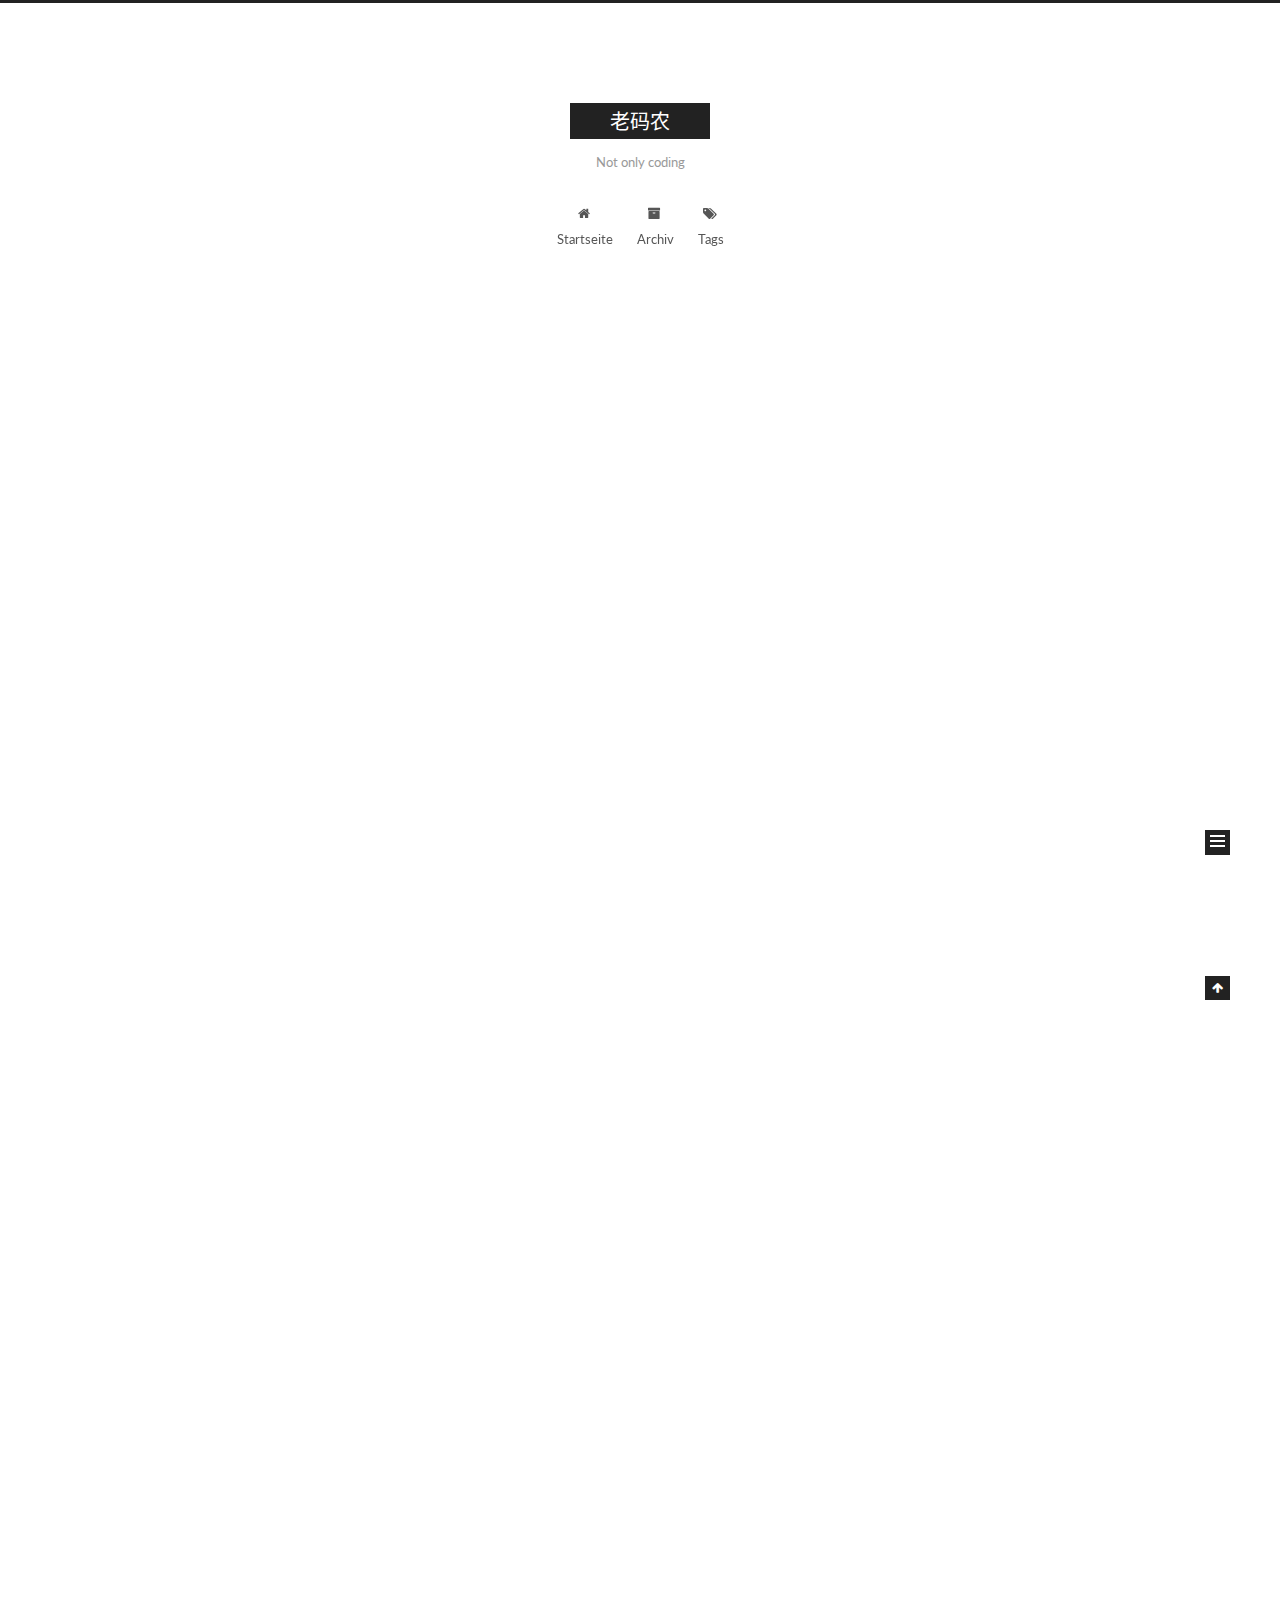
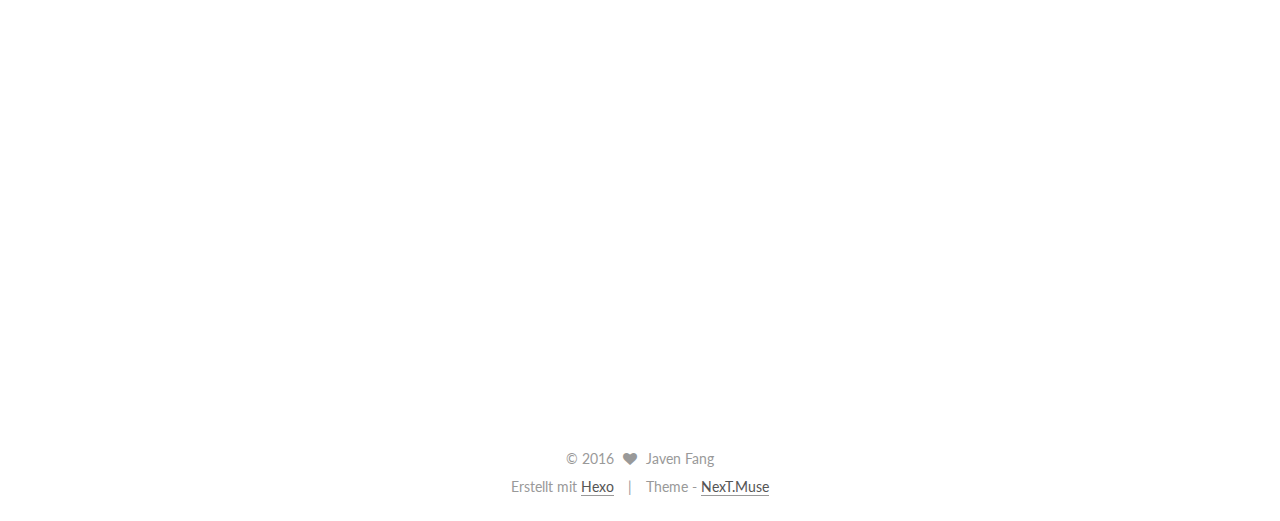
==== commit 4a791a19: "Site updated: 2016-03-26 09:47:34" ====
--- a/index.html
+++ b/index.html
@@ -208,7 +208,7 @@
             
               
                 
-                <a class="post-title-link" href="/2016/03/25/新的开始/" itemprop="url">
+                <a class="post-title-link" href="/2016/first_post/" itemprop="url">
                   新的开始
                 </a>
               
@@ -303,7 +303,7 @@
             
               
                 
-                <a class="post-title-link" href="/2016/03/23/hello-world/" itemprop="url">
+                <a class="post-title-link" href="/2016/hello-world/" itemprop="url">
                   Hello World
                 </a>
               
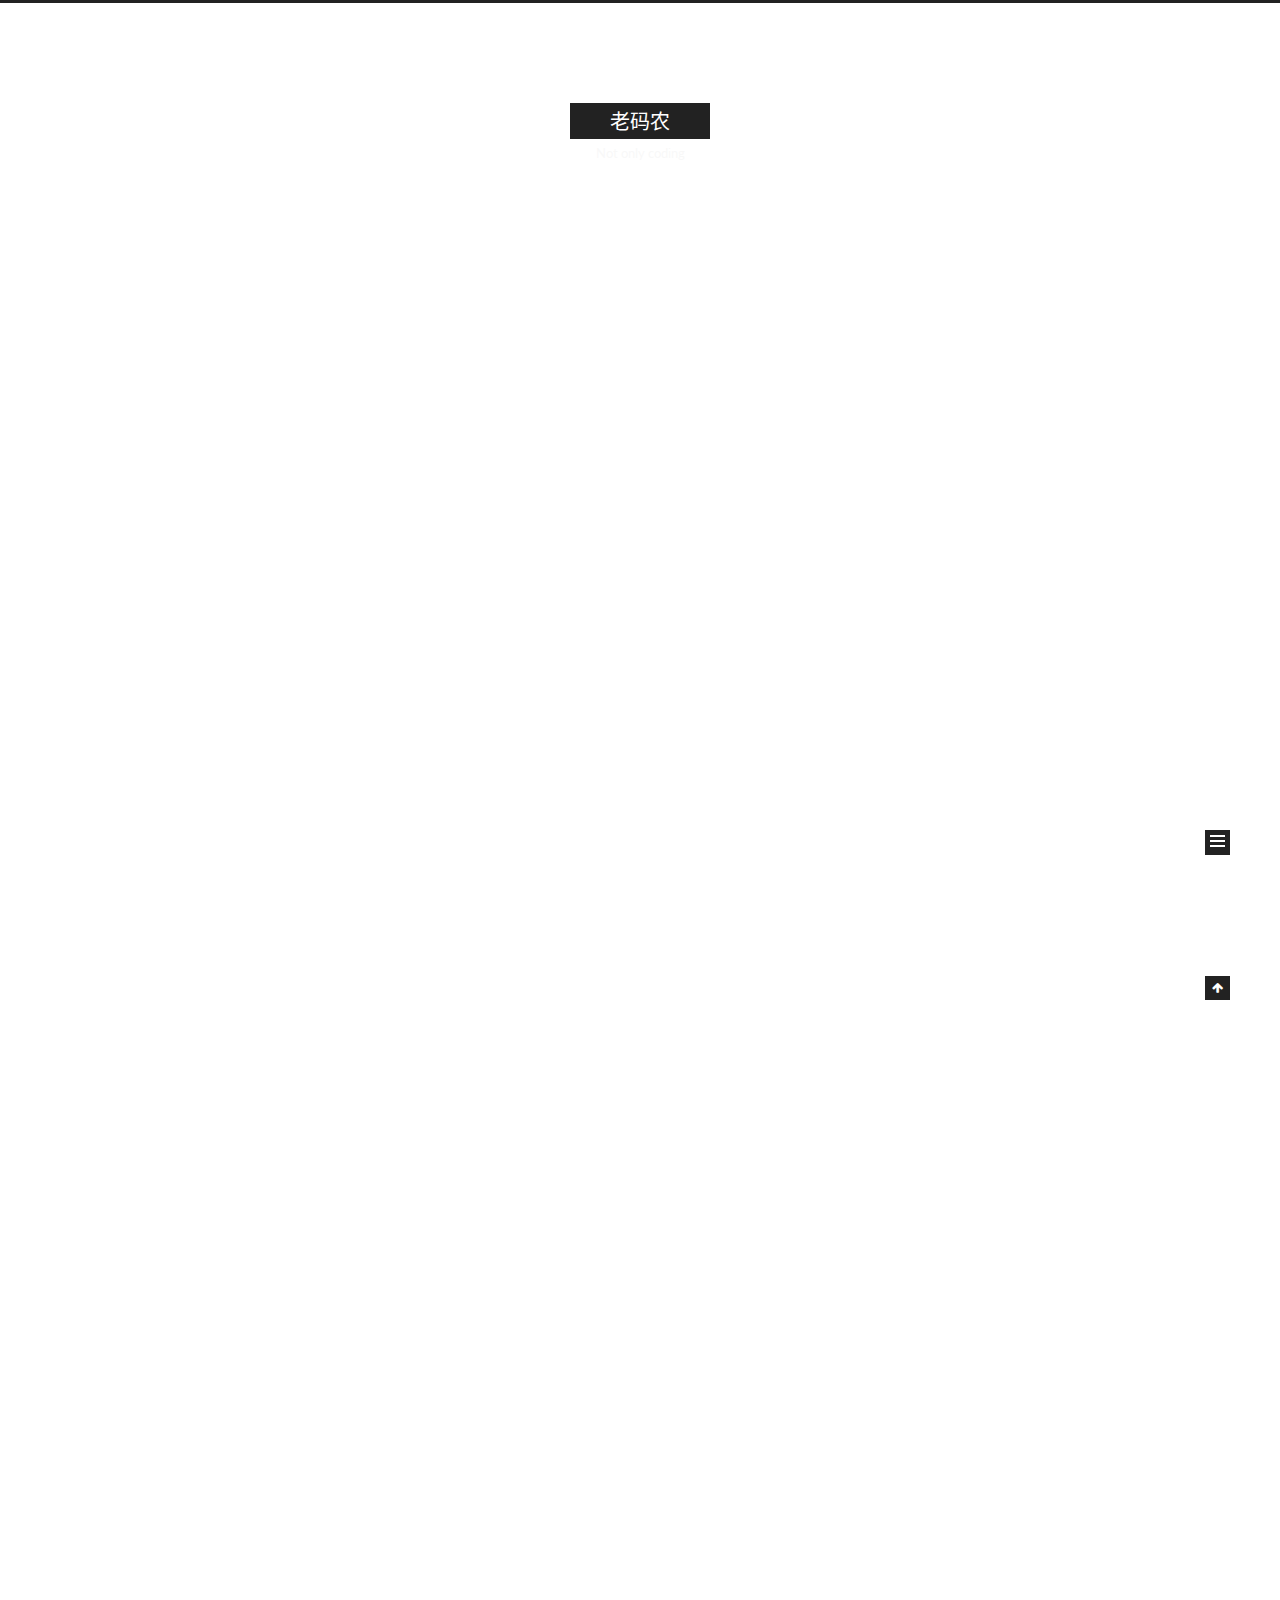
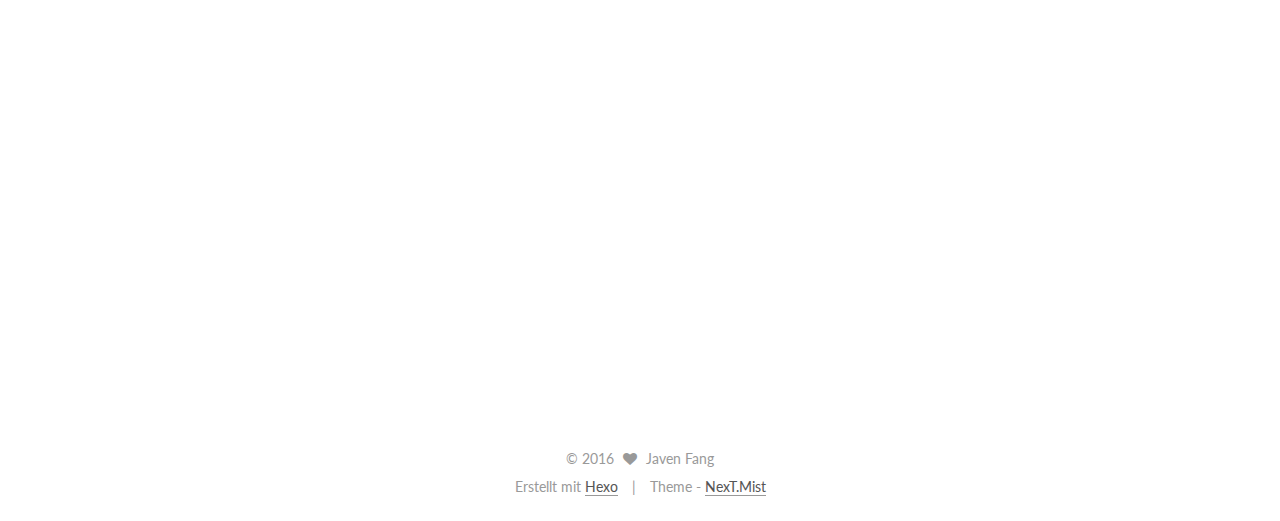
==== commit 33845148: "Site updated: 2016-03-26 09:55:13" ====
--- a/index.html
+++ b/index.html
@@ -5,7 +5,7 @@
   
 
 
-<html class="theme-next muse use-motion">
+<html class="theme-next mist use-motion">
 <head>
   <meta charset="UTF-8"/>
 <meta http-equiv="X-UA-Compatible" content="IE=edge,chrome=1" />
@@ -74,7 +74,7 @@
 <script type="text/javascript" id="hexo.configuration">
   var NexT = window.NexT || {};
   var CONFIG = {
-    scheme: 'Muse',
+    scheme: 'Mist',
     sidebar: {"position":"left","display":"post"},
     fancybox: true,
     motion: true,
@@ -483,7 +483,7 @@
 <div class="theme-info">
   Theme -
   <a class="theme-link" href="https://github.com/iissnan/hexo-theme-next">
-    NexT.Muse
+    NexT.Mist
   </a>
 </div>
 
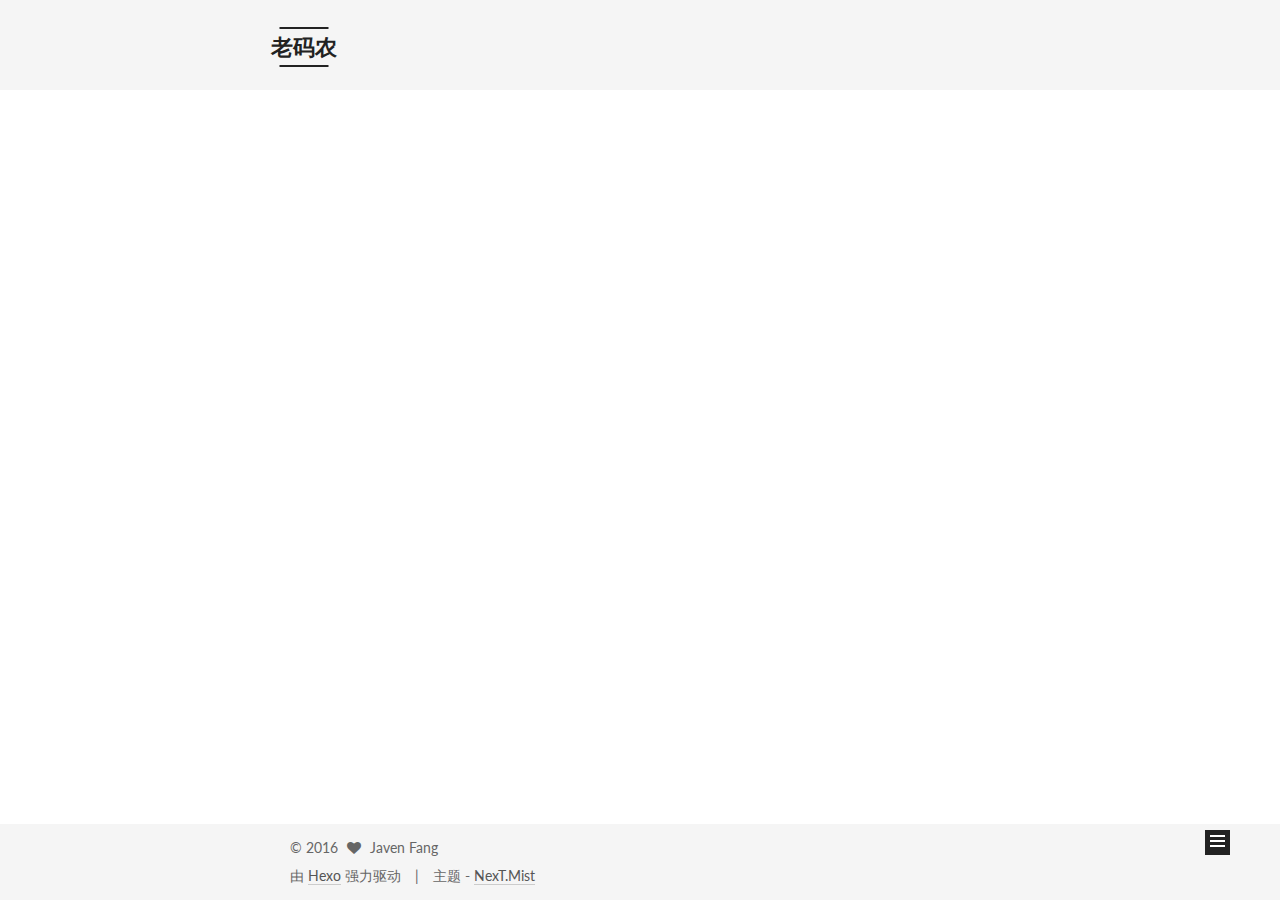
==== commit 443bc9ce: "Site updated: 2016-03-26 10:20:01" ====
--- a/index.html
+++ b/index.html
@@ -80,7 +80,7 @@
     motion: true,
     duoshuo: {
       userId: 0,
-      author: 'Author'
+      author: '博主'
     }
   };
 </script>
@@ -88,7 +88,7 @@
   <title> 老码农 </title>
 </head>
 
-<body itemscope itemtype="http://schema.org/WebPage" lang="zh-cn">
+<body itemscope itemtype="http://schema.org/WebPage" lang="zh-Hans">
 
   
 
@@ -145,7 +145,7 @@
             
               <i class="menu-item-icon fa fa-home fa-fw"></i> <br />
             
-            Startseite
+            首页
           </a>
         </li>
       
@@ -155,7 +155,7 @@
             
               <i class="menu-item-icon fa fa-archive fa-fw"></i> <br />
             
-            Archiv
+            归档
           </a>
         </li>
       
@@ -165,7 +165,7 @@
             
               <i class="menu-item-icon fa fa-tags fa-fw"></i> <br />
             
-            Tags
+            标签
           </a>
         </li>
       
@@ -221,7 +221,7 @@
             <span class="post-meta-item-icon">
               <i class="fa fa-calendar-o"></i>
             </span>
-            <span class="post-meta-item-text">Veröffentlicht am</span>
+            <span class="post-meta-item-text">发表于</span>
             <time itemprop="dateCreated" datetime="2016-03-25T20:45:50+08:00" content="2016-03-25">
               2016-03-25
             </time>
@@ -252,109 +252,14 @@
         
           
             <p>尝试使用 hexo。</p>
-<p>这个东西还是不少好处，其中一个是：markdown。</p>
-<p>我现在几乎所有的写作都是 Markdown 了，关键的好处是易于保存。</p>
+<p>这个东西看起来不少好处：</p>
 <ul>
-<li>one</li>
-<li>two</li>
+<li>使用 Markdown 来生成 Blog - 我现在几乎所有的写作都是 Markdown 了；</li>
+<li>直接本地文件生成，易于管理 - 本地文件自己另外用 iCloud 或者其他网盘存储；</li>
+<li>也因为直接本地文件，使用自己喜欢用的 Markdown 编辑器就好 - 我现在用 Byword；</li>
+<li>Hexo 这种方式，能够相对方便地部署在方便的地方；</li>
 </ul>
-<h2 id="new-place"><a href="#new-place" class="headerlink" title="new place"></a>new place</h2><h4 id="the-fourth-header"><a href="#the-fourth-header" class="headerlink" title="the fourth header"></a>the fourth header</h4>
-          
-        
-      
-    </div>
-
-    <div>
-      
-    </div>
-
-    <footer class="post-footer">
-      
-
-      
-
-      
-      
-        <div class="post-eof"></div>
-      
-    </footer>
-  </article>
-
-
-    
-      
-
-  
-  
-
-  
-  
-  
-
-  <article class="post post-type-normal " itemscope itemtype="http://schema.org/Article">
-
-    
-      <header class="post-header">
-
-        
-        
-          <h1 class="post-title" itemprop="name headline">
-            
-            
-              
-                
-                <a class="post-title-link" href="/2016/hello-world/" itemprop="url">
-                  Hello World
-                </a>
-              
-            
-          </h1>
-        
-
-        <div class="post-meta">
-          <span class="post-time">
-            <span class="post-meta-item-icon">
-              <i class="fa fa-calendar-o"></i>
-            </span>
-            <span class="post-meta-item-text">Veröffentlicht am</span>
-            <time itemprop="dateCreated" datetime="2016-03-23T12:13:44+08:00" content="2016-03-23">
-              2016-03-23
-            </time>
-          </span>
-
-          
-
-          
-            
-          
-
-          
-
-          
-          
-
-        </div>
-      </header>
-    
-
-
-    <div class="post-body" itemprop="articleBody">
-
-      
-      
-
-      
-        
-          
-            <p>Welcome to <a href="https://hexo.io/" target="_blank" rel="external">Hexo</a>! This is your very first post. Check <a href="https://hexo.io/docs/" target="_blank" rel="external">documentation</a> for more info. If you get any problems when using Hexo, you can find the answer in <a href="https://hexo.io/docs/troubleshooting.html" target="_blank" rel="external">troubleshooting</a> or you can ask me on <a href="https://github.com/hexojs/hexo/issues" target="_blank" rel="external">GitHub</a>.</p>
-<h2 id="Quick-Start"><a href="#Quick-Start" class="headerlink" title="Quick Start"></a>Quick Start</h2><h3 id="Create-a-new-post"><a href="#Create-a-new-post" class="headerlink" title="Create a new post"></a>Create a new post</h3><figure class="highlight bash"><table><tr><td class="gutter"><pre><span class="line">1</span><br></pre></td><td class="code"><pre><span class="line">$ hexo new <span class="string">"My New Post"</span></span><br></pre></td></tr></table></figure>
-<p>More info: <a href="https://hexo.io/docs/writing.html" target="_blank" rel="external">Writing</a></p>
-<h3 id="Run-server"><a href="#Run-server" class="headerlink" title="Run server"></a>Run server</h3><figure class="highlight bash"><table><tr><td class="gutter"><pre><span class="line">1</span><br></pre></td><td class="code"><pre><span class="line">$ hexo server</span><br></pre></td></tr></table></figure>
-<p>More info: <a href="https://hexo.io/docs/server.html" target="_blank" rel="external">Server</a></p>
-<h3 id="Generate-static-files"><a href="#Generate-static-files" class="headerlink" title="Generate static files"></a>Generate static files</h3><figure class="highlight bash"><table><tr><td class="gutter"><pre><span class="line">1</span><br></pre></td><td class="code"><pre><span class="line">$ hexo generate</span><br></pre></td></tr></table></figure>
-<p>More info: <a href="https://hexo.io/docs/generating.html" target="_blank" rel="external">Generating</a></p>
-<h3 id="Deploy-to-remote-sites"><a href="#Deploy-to-remote-sites" class="headerlink" title="Deploy to remote sites"></a>Deploy to remote sites</h3><figure class="highlight bash"><table><tr><td class="gutter"><pre><span class="line">1</span><br></pre></td><td class="code"><pre><span class="line">$ hexo deploy</span><br></pre></td></tr></table></figure>
-<p>More info: <a href="https://hexo.io/docs/deployment.html" target="_blank" rel="external">Deployment</a></p>
+<p>总之，自己写的文章是你自己的，自己能够很好地控制。想发表在哪个地方，根据需要选择。如果要自动发表，则需要依赖相关插件了。</p>
 
           
         
@@ -420,13 +325,20 @@
         <nav class="site-state motion-element">
           <div class="site-state-item site-state-posts">
             <a href="/archives">
-              <span class="site-state-item-count">2</span>
-              <span class="site-state-item-name">Artikel</span>
+              <span class="site-state-item-count">1</span>
+              <span class="site-state-item-name">日志</span>
             </a>
           </div>
 
           
 
+          
+            <div class="site-state-item site-state-tags">
+              <a href="/tags">
+                <span class="site-state-item-count">1</span>
+                <span class="site-state-item-name">标签</span>
+              </a>
+            </div>
           
 
         </nav>
@@ -477,11 +389,11 @@
 </div>
 
 <div class="powered-by">
-  Erstellt mit  <a class="theme-link" href="http://hexo.io">Hexo</a>
+  由 <a class="theme-link" href="http://hexo.io">Hexo</a> 强力驱动
 </div>
 
 <div class="theme-info">
-  Theme -
+  主题 -
   <a class="theme-link" href="https://github.com/iissnan/hexo-theme-next">
     NexT.Mist
   </a>
--- a/css/main.css
+++ b/css/main.css
@@ -226,51 +226,51 @@
   margin: 20px 0 15px;
 }
 h1 {
+  font-size: 24px;
+}
+@media (max-width: 767px) {
+  h1 {
+    font-size: 20px;
+  }
+}
+h2 {
   font-size: 22px;
 }
 @media (max-width: 767px) {
-  h1 {
+  h2 {
     font-size: 18px;
   }
 }
-h2 {
+h3 {
   font-size: 20px;
 }
 @media (max-width: 767px) {
-  h2 {
+  h3 {
     font-size: 16px;
   }
 }
-h3 {
+h4 {
   font-size: 18px;
 }
 @media (max-width: 767px) {
-  h3 {
+  h4 {
     font-size: 14px;
   }
 }
-h4 {
+h5 {
   font-size: 16px;
 }
 @media (max-width: 767px) {
-  h4 {
+  h5 {
     font-size: 12px;
   }
 }
-h5 {
+h6 {
   font-size: 14px;
 }
 @media (max-width: 767px) {
-  h5 {
+  h6 {
     font-size: 10px;
-  }
-}
-h6 {
-  font-size: 12px;
-}
-@media (max-width: 767px) {
-  h6 {
-    font-size: 8px;
   }
 }
 p {
@@ -877,7 +877,7 @@
 }
 .site-meta {
   margin: 0;
-  text-align: center;
+  text-align: left;
 }
 @media (max-width: 767px) {
   .site-meta {
@@ -888,13 +888,13 @@
   position: relative;
   display: inline-block;
   padding: 0 40px;
-  color: #fff;
+  color: #222;
   background: #222;
   border-bottom: none;
   font-family: Lato, "PingFang SC", "Microsoft YaHei", sans-serif;
 }
 .brand:hover {
-  color: #fff;
+  color: #222;
 }
 .logo {
   display: inline-block;
@@ -1098,7 +1098,7 @@
   }
 }
 .posts-collapse {
-  margin-left: 55px;
+  margin-left: 0;
 }
 @media (max-width: 767px) {
   .posts-collapse {
@@ -1276,9 +1276,9 @@
   margin-top: 50px;
 }
 .post-more-link .btn {
-  color: #fff;
+  color: #555;
   font-size: 14px;
-  background: #222;
+  background: transparent;
   border-radius: 0;
   line-height: 2;
 }
@@ -1512,7 +1512,7 @@
   width: 4px;
   height: 4px;
   border-radius: 50%;
-  background: #9a7d52;
+  background: #11f1ff;
 }
 .links-of-blogroll {
   font-size: 13px;
@@ -2072,70 +2072,315 @@
 .page-post-detail .comments {
   overflow: hidden;
 }
-@media (max-width: 767px) {
-  .header-inner,
-  .container .main-inner,
+h1,
+h2,
+h3,
+h4,
+h5,
+h6 {
+  margin: 20px 0 10px;
+}
+p {
+  margin: 0 0 25px 0;
+}
+a {
+  border-bottom-color: #ccc;
+}
+hr {
+  margin: 20px 0;
+  height: 2px;
+}
+.main-inner {
+  margin-top: 80px;
+}
+.header {
+  background: #f5f5f5;
+}
+.header-inner {
+  padding: 25px 0 20px;
+}
+.header-inner:before,
+.header-inner:after {
+  content: " ";
+  display: table;
+}
+.header-inner:after {
+  clear: both;
+}
+@media (max-width: 767px) {
+  .header-inner {
+    width: auto;
+    margin-bottom: 50px;
+    padding: 10px;
+  }
+}
+.site-meta {
+  float: left;
+  margin-left: -20px;
+  line-height: normal;
+}
+@media (max-width: 767px) {
+  .site-meta {
+    margin-left: 10px;
+  }
+}
+.site-meta .brand {
+  padding: 2px 1px;
+  background: none;
+}
+@media (max-width: 767px) {
+  .site-meta .brand {
+    display: block;
+  }
+}
+.site-meta .logo {
+  display: none;
+}
+.site-meta .site-title {
+  font-size: 22px;
+  font-weight: bolder;
+}
+@media (max-width: 767px) {
+  .site-meta .site-title {
+    line-height: 34px;
+  }
+}
+.logo-line-before,
+.logo-line-after {
+  display: block;
+  overflow: hidden;
+  margin: 0 auto;
+  width: 75%;
+}
+@media (max-width: 767px) {
+  .logo-line-before,
+  .logo-line-after {
+    display: none;
+  }
+}
+.logo-line-before i,
+.logo-line-after i {
+  position: relative;
+  display: block;
+  height: 2px;
+  background: #222;
+}
+@media (max-width: 767px) {
+  .logo-line-before i,
+  .logo-line-after i {
+    height: 3px;
+  }
+}
+.use-motion .logo-line-before i {
+  left: -100%;
+}
+.use-motion .logo-line-after i {
+  right: -100%;
+}
+.site-subtitle {
+  display: none;
+}
+.site-nav-toggle {
+  position: static;
+  float: right;
+}
+.menu {
+  float: right;
+  margin: 8px 0 0 0;
+}
+@media (max-width: 767px) {
+  .menu {
+    margin: 20px 0 0 0;
+    padding: 0;
+  }
+}
+.menu br {
+  display: none;
+}
+.menu .menu-item {
+  margin: 0;
+}
+@media (max-width: 767px) {
+  .menu .menu-item {
+    display: block;
+  }
+}
+.menu .menu-item a {
+  padding: 0 10px;
+  background: none;
+  border: none;
+  border-radius: 2px;
+  transition-property: background;
+}
+@media (max-width: 767px) {
+  .menu .menu-item a {
+    text-align: left;
+  }
+}
+.menu .menu-item a:hover {
+  background: #e1e1e1;
+}
+.menu a::before {
+  display: none;
+}
+@media (max-width: 767px) {
+  .menu a::before {
+    display: block;
+  }
+}
+@media (max-width: 767px) {
+  .menu {
+    float: none;
+  }
+}
+.site-search form {
+  display: none;
+}
+.posts-expand {
+  padding-top: 0;
+}
+.posts-expand .post-title,
+.posts-expand .post-meta {
+  text-align: left;
+}
+@media (max-width: 767px) {
+  .posts-expand .post-title,
+  .posts-expand .post-meta {
+    text-align: center;
+  }
+}
+.posts-expand .post-eof {
+  display: none;
+}
+.posts-expand .post {
+  margin-top: 120px;
+}
+.posts-expand .post:first-child {
+  margin-top: 0;
+}
+.posts-expand .post-meta {
+  margin-top: 5px;
+  margin-bottom: 20px;
+}
+.posts-expand .post-title {
+  position: relative;
+  font-size: 26px;
+  font-weight: 400;
+}
+@media (max-width: 767px) {
+  .posts-expand .post-title {
+    font-size: 20px;
+  }
+}
+@media (min-width: 1600px) {
+  .posts-expand .post-title {
+    font-size: 26px;
+  }
+}
+.posts-expand .post-title:hover:before {
+  background: #222;
+}
+.posts-expand .post-body img {
+  margin: 0;
+}
+.posts-expand .post-tags {
+  text-align: left;
+}
+.posts-expand .post-tags a {
+  padding: 1px 5px;
+  background: #f5f5f5;
+  border-bottom: none;
+}
+.posts-expand .post-tags a:hover {
+  background: #ccc;
+}
+.posts-expand .post-nav {
+  margin-top: 40px;
+}
+.post-more-link {
+  margin-top: 20px;
+  text-align: left;
+}
+.post-more-link a {
+  padding: 0;
+  font-size: 14px;
+  color: #666;
+  background: none;
+  border: none;
+  border-bottom: 2px solid #666;
+  transition-property: border;
+}
+@media (max-width: 767px) {
+  .post-more-link a {
+    font-size: 12px;
+  }
+}
+@media (min-width: 1600px) {
+  .post-more-link a {
+    font-size: 16px;
+  }
+}
+.post-more-link a:hover {
+  border-bottom-color: #222;
+}
+.btn {
+  padding: 0 10px;
+  border-width: 2px;
+  border-radius: 0;
+}
+.headband {
+  display: none;
+}
+.site-search {
+  position: relative;
+  float: right;
+  margin-top: 5px;
+  padding-top: 3px;
+}
+@media (max-width: 767px) {
+  .site-search {
+    float: none;
+    padding: 0 10px;
+  }
+}
+@media (max-width: 767px) {
+  .container .main-inner {
+    width: auto;
+  }
+}
+.page-post-detail .post-title,
+.page-post-detail .post-meta {
+  text-align: center;
+}
+.page-post-detail .post-title:before {
+  display: none;
+}
+.page-post-detail .post-meta {
+  margin-bottom: 60px;
+}
+.pagination {
+  margin: 120px 0 0;
+  text-align: left;
+}
+@media (max-width: 767px) {
+  .pagination {
+    margin: 80px 10px 0;
+    text-align: center;
+  }
+}
+.footer {
+  margin-top: 80px;
+  padding: 10px 0;
+  background: #f5f5f5;
+  color: #666;
+}
+.footer-inner {
+  margin: 0 auto;
+  text-align: left;
+}
+@media (max-width: 767px) {
   .footer-inner {
     width: auto;
-  }
-}
-.custom-logo .site-meta-headline {
-  text-align: center;
-}
-.custom-logo .brand {
-  background: none;
-}
-.custom-logo .site-title {
-  margin: 10px auto 0;
-  font-size: 24px;
-  color: #222;
-}
-.custom-logo .site-title a {
-  border: none;
-}
-.custom-logo-image {
-  margin: 0 auto;
-  padding: 5px;
-  max-width: 150px;
-  background: #fff;
-}
-@media (max-width: 767px) {
-  .site-nav {
-    position: absolute;
-    left: 0;
-    top: 52px;
-    margin: 0;
-    width: 100%;
-    padding: 0;
-    background: #fff;
-    border-bottom: 1px solid #ddd;
-  }
-}
-@media (max-width: 767px) {
-  .menu {
-    text-align: left;
-  }
-}
-@media (max-width: 767px) {
-  .menu .menu-item {
-    display: block;
-    margin: 0 10px;
-    vertical-align: top;
-  }
-}
-@media (max-width: 767px) {
-  .menu .menu-item br {
-    display: none;
-  }
-}
-@media (max-width: 767px) {
-  .menu .menu-item a {
-    padding: 5px 10px;
-  }
-}
-.menu .menu-item .fa {
-  margin-right: 0;
-}
-.site-search form {
-  display: none;
-}
+    text-align: center;
+  }
+}
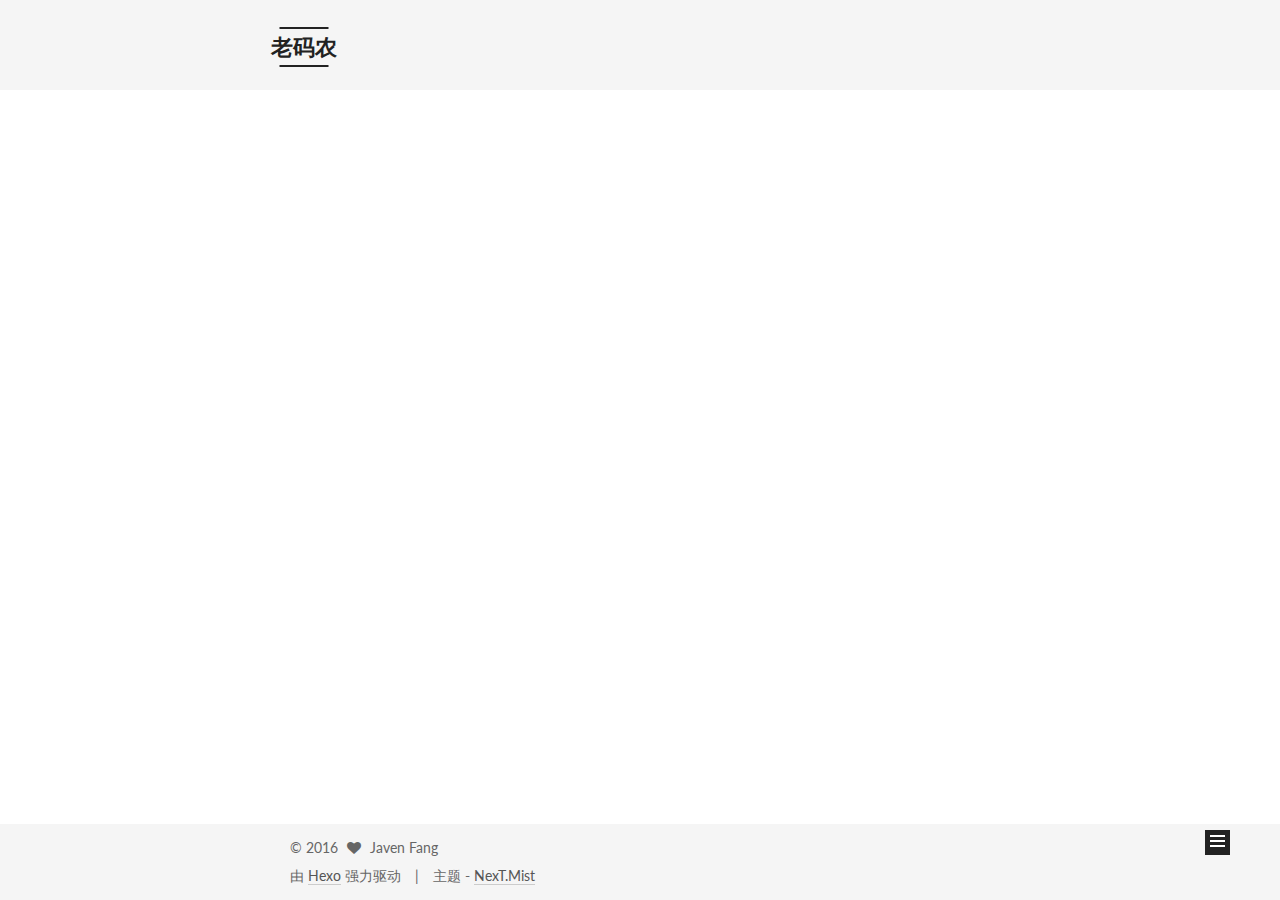
==== commit 454367b4: "Site updated: 2016-04-14 09:24:52" ====
--- a/index.html
+++ b/index.html
@@ -335,7 +335,7 @@
           
             <div class="site-state-item site-state-tags">
               <a href="/tags">
-                <span class="site-state-item-count">1</span>
+                <span class="site-state-item-count">2</span>
                 <span class="site-state-item-name">标签</span>
               </a>
             </div>
--- a/css/main.css
+++ b/css/main.css
@@ -1512,7 +1512,7 @@
   width: 4px;
   height: 4px;
   border-radius: 50%;
-  background: #11f1ff;
+  background: #cfff04;
 }
 .links-of-blogroll {
   font-size: 13px;
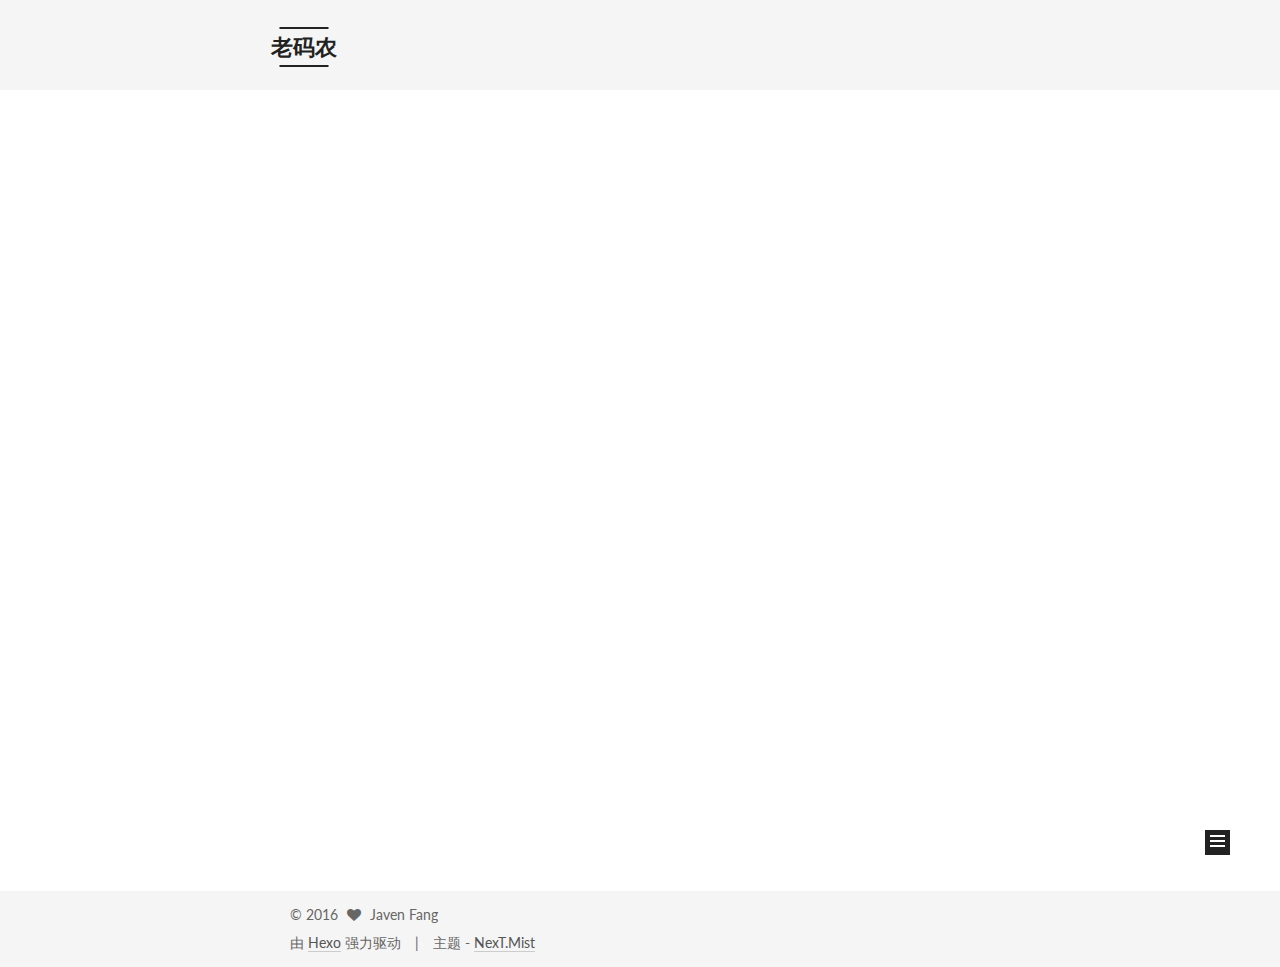
==== commit c7977034: "Site updated: 2016-04-14 09:29:30" ====
--- a/index.html
+++ b/index.html
@@ -208,6 +208,95 @@
             
               
                 
+                <a class="post-title-link" href="/2016/mac_app_flow/" itemprop="url">
+                  最近习惯的 Mac 桌面 App 使用流
+                </a>
+              
+            
+          </h1>
+        
+
+        <div class="post-meta">
+          <span class="post-time">
+            <span class="post-meta-item-icon">
+              <i class="fa fa-calendar-o"></i>
+            </span>
+            <span class="post-meta-item-text">发表于</span>
+            <time itemprop="dateCreated" datetime="2016-04-14T00:00:00+08:00" content="2016-04-14">
+              2016-04-14
+            </time>
+          </span>
+
+          
+
+          
+            
+          
+
+          
+
+          
+          
+
+        </div>
+      </header>
+    
+
+
+    <div class="post-body" itemprop="articleBody">
+
+      
+      
+
+      
+        
+          
+            <p>最近开始习惯一种 Mac 桌面电脑里 App 的使用流，记录与分享一下。</p>
+
+          
+        
+      
+    </div>
+
+    <div>
+      
+    </div>
+
+    <footer class="post-footer">
+      
+
+      
+
+      
+      
+        <div class="post-eof"></div>
+      
+    </footer>
+  </article>
+
+
+    
+      
+
+  
+  
+
+  
+  
+  
+
+  <article class="post post-type-normal " itemscope itemtype="http://schema.org/Article">
+
+    
+      <header class="post-header">
+
+        
+        
+          <h1 class="post-title" itemprop="name headline">
+            
+            
+              
+                
                 <a class="post-title-link" href="/2016/first_post/" itemprop="url">
                   新的开始
                 </a>
@@ -325,7 +414,7 @@
         <nav class="site-state motion-element">
           <div class="site-state-item site-state-posts">
             <a href="/archives">
-              <span class="site-state-item-count">1</span>
+              <span class="site-state-item-count">2</span>
               <span class="site-state-item-name">日志</span>
             </a>
           </div>
@@ -335,7 +424,7 @@
           
             <div class="site-state-item site-state-tags">
               <a href="/tags">
-                <span class="site-state-item-count">2</span>
+                <span class="site-state-item-count">4</span>
                 <span class="site-state-item-name">标签</span>
               </a>
             </div>
